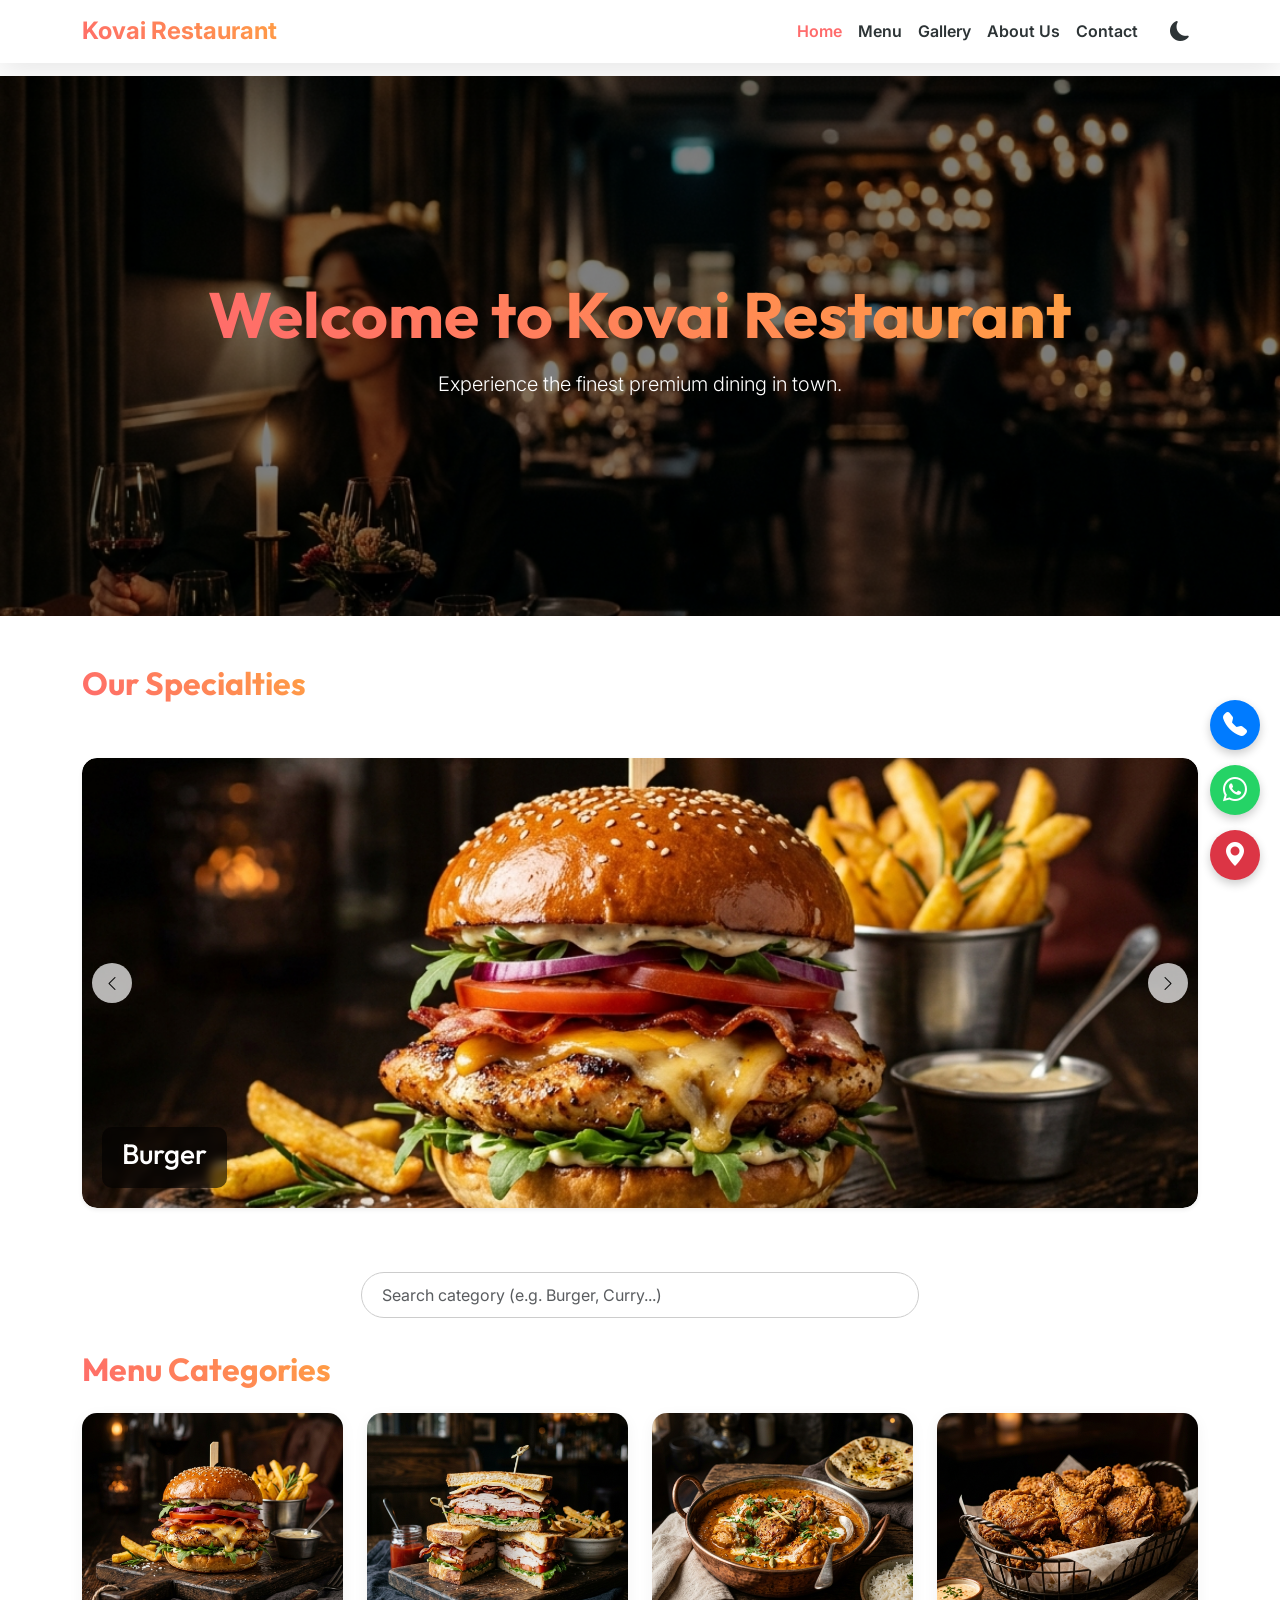
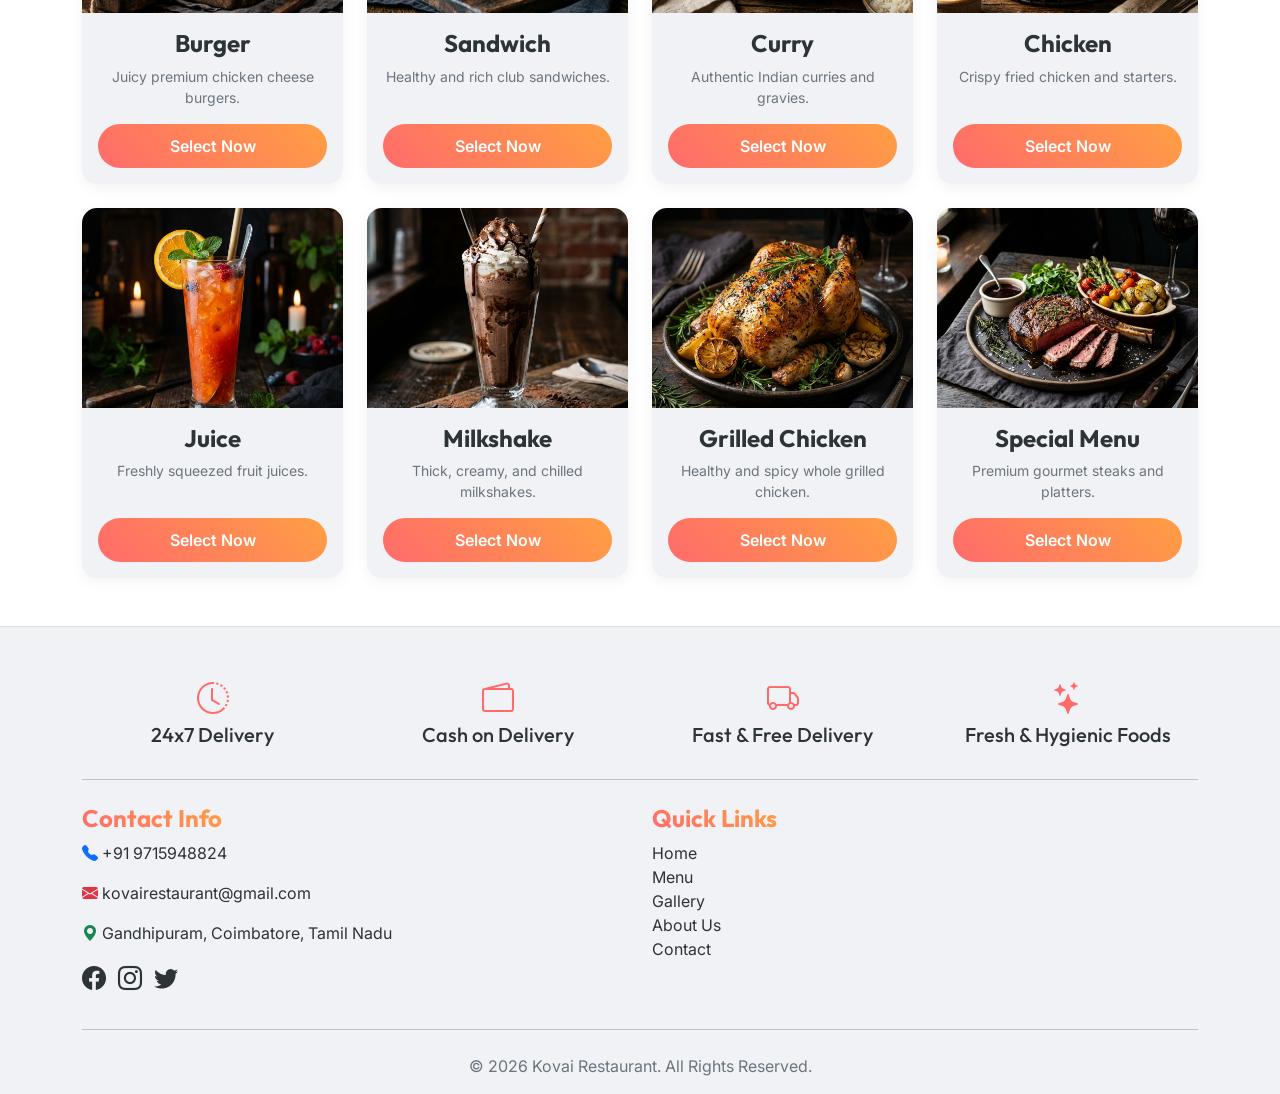
==== index.html @ ca4207f1 "First commit" ====
<!DOCTYPE html>
<html lang="en">
<head>
    <meta charset="UTF-8">
    <meta name="viewport" content="width=device-width, initial-scale=1.0">
    <title>Kovai Restaurant | Home</title>
    <!-- Bootstrap CSS -->
    <link href="https://cdn.jsdelivr.net/npm/bootstrap@5.3.0/dist/css/bootstrap.min.css" rel="stylesheet">
    <!-- Bootstrap Icons -->
    <link rel="stylesheet" href="https://cdn.jsdelivr.net/npm/bootstrap-icons@1.10.5/font/bootstrap-icons.css">
    <!-- AOS CSS -->
    <link href="https://unpkg.com/aos@2.3.1/dist/aos.css" rel="stylesheet">
    <!-- Custom CSS -->
    <link rel="stylesheet" href="css/style.css">
</head>
<body>

    <!-- Loader -->
    <div id="loader">
        <div class="spinner"></div>
    </div>

    <!-- Navbar -->
    <nav class="navbar navbar-expand-lg fixed-top">
        <div class="container">
            <a class="navbar-brand gradient-text" href="index.html">Kovai Restaurant</a>
            <button class="navbar-toggler" type="button" data-bs-toggle="collapse" data-bs-target="#navbarNav">
                <span class="navbar-toggler-icon"></span>
            </button>
            <div class="collapse navbar-collapse justify-content-end" id="navbarNav">
                <ul class="navbar-nav align-items-center">
                    <li class="nav-item"><a class="nav-link active" href="index.html">Home</a></li>
                    <li class="nav-item"><a class="nav-link" href="#menuSection">Menu</a></li>
                    <li class="nav-item"><a class="nav-link" href="#">Gallery</a></li>
                    <li class="nav-item"><a class="nav-link" href="about.html">About Us</a></li>
                    <li class="nav-item"><a class="nav-link" href="#contactSection">Contact</a></li>
                    <li class="nav-item ms-lg-3 mt-2 mt-lg-0">
                        <a class="nav-link fs-5" href="#" id="darkModeToggle" title="Toggle Dark Mode">
                            <i class="bi bi-moon-fill"></i>
                        </a>
                    </li>
                </ul>
            </div>
        </div>
    </nav>

    <!-- Hero Header -->
    <header class="hero-section">
        <div class="hero-overlay"></div>
        <div class="container hero-content" data-aos="fade-up">
            <h1 class="display-3 fw-bold gradient-text mb-3">Welcome to Kovai Restaurant</h1>
            <p class="lead fw-light">Experience the finest premium dining in town.</p>
        </div>
    </header>

    <!-- Image Slider Section -->
    <section class="container mt-5" data-aos="fade-up">
        <h2 class="text-center mb-4 gradient-text fw-bold">Our Specialties</h2>
        <div class="slider-container shadow-sm">
            <button class="slider-btn slider-prev" id="sliderPrev"><i class="bi bi-chevron-left"></i></button>
            <div class="slider-track" id="sliderTrack">
                <div class="slide">
                    <img src="images/burger_1778911920595.png" alt="Burger">
                    <div class="slide-caption"><h3>Burger</h3></div>
                </div>
                <div class="slide">
                    <img src="images/sandwich_1778911939159.png" alt="Sandwich">
                    <div class="slide-caption"><h3>Sandwich</h3></div>
                </div>
                <div class="slide">
                    <img src="images/curry_1778911959834.png" alt="Curry">
                    <div class="slide-caption"><h3>Curry</h3></div>
                </div>
                <div class="slide">
                    <img src="images/chicken_1778911981600.png" alt="Chicken">
                    <div class="slide-caption"><h3>Chicken</h3></div>
                </div>
                <div class="slide">
                    <img src="images/juice_1778912005972.png" alt="Juice">
                    <div class="slide-caption"><h3>Juice</h3></div>
                </div>
                <div class="slide">
                    <img src="images/milkshake_1778912029295.png" alt="Milkshake">
                    <div class="slide-caption"><h3>Milkshake</h3></div>
                </div>
                <div class="slide">
                    <img src="images/grilled_chicken_1778912046253.png" alt="Grilled Chicken">
                    <div class="slide-caption"><h3>Grilled Chicken</h3></div>
                </div>
                <div class="slide">
                    <img src="images/special_menu_1778912062718.png" alt="Special Menu">
                    <div class="slide-caption"><h3>Special Menu</h3></div>
                </div>
            </div>
            <button class="slider-btn slider-next" id="sliderNext"><i class="bi bi-chevron-right"></i></button>
        </div>
    </section>

    <!-- Search Section -->
    <section class="search-filter-section container" data-aos="fade-up">
        <div class="row justify-content-center">
            <div class="col-md-6 text-center">
                <input type="text" id="searchInput" class="search-box form-control" placeholder="Search category (e.g. Burger, Curry...)">
            </div>
        </div>
    </section>

    <!-- Menu Categories -->
    <section class="container mb-5" id="menuSection">
        <h2 class="text-center mb-4 gradient-text fw-bold" data-aos="fade-up">Menu Categories</h2>
        <div class="row g-4">
            <!-- Category Item -->
            <div class="col-sm-6 col-md-4 col-lg-3 category-item" data-title="Burger" data-aos="fade-up" data-aos-delay="100">
                <div class="menu-card d-flex flex-column">
                    <div class="card-img-wrapper">
                        <img src="images/burger_1778911920595.png" alt="Burger">
                    </div>
                    <div class="p-3 text-center flex-grow-1 d-flex flex-column justify-content-between">
                        <h4 class="fw-bold">Burger</h4>
                        <p class="small text-secondary mb-3">Juicy premium chicken cheese burgers.</p>
                        <a href="burger.html" class="btn-primary-custom mt-auto">Select Now</a>
                    </div>
                </div>
            </div>
            <!-- Category Item -->
            <div class="col-sm-6 col-md-4 col-lg-3 category-item" data-title="Sandwich" data-aos="fade-up" data-aos-delay="200">
                <div class="menu-card d-flex flex-column">
                    <div class="card-img-wrapper">
                        <img src="images/sandwich_1778911939159.png" alt="Sandwich">
                    </div>
                    <div class="p-3 text-center flex-grow-1 d-flex flex-column justify-content-between">
                        <h4 class="fw-bold">Sandwich</h4>
                        <p class="small text-secondary mb-3">Healthy and rich club sandwiches.</p>
                        <a href="sandwich.html" class="btn-primary-custom mt-auto">Select Now</a>
                    </div>
                </div>
            </div>
            <!-- Category Item -->
            <div class="col-sm-6 col-md-4 col-lg-3 category-item" data-title="Curry" data-aos="fade-up" data-aos-delay="300">
                <div class="menu-card d-flex flex-column">
                    <div class="card-img-wrapper">
                        <img src="images/curry_1778911959834.png" alt="Curry">
                    </div>
                    <div class="p-3 text-center flex-grow-1 d-flex flex-column justify-content-between">
                        <h4 class="fw-bold">Curry</h4>
                        <p class="small text-secondary mb-3">Authentic Indian curries and gravies.</p>
                        <a href="curry.html" class="btn-primary-custom mt-auto">Select Now</a>
                    </div>
                </div>
            </div>
            <!-- Category Item -->
            <div class="col-sm-6 col-md-4 col-lg-3 category-item" data-title="Chicken" data-aos="fade-up" data-aos-delay="400">
                <div class="menu-card d-flex flex-column">
                    <div class="card-img-wrapper">
                        <img src="images/chicken_1778911981600.png" alt="Chicken">
                    </div>
                    <div class="p-3 text-center flex-grow-1 d-flex flex-column justify-content-between">
                        <h4 class="fw-bold">Chicken</h4>
                        <p class="small text-secondary mb-3">Crispy fried chicken and starters.</p>
                        <a href="chicken.html" class="btn-primary-custom mt-auto">Select Now</a>
                    </div>
                </div>
            </div>
            <!-- Category Item -->
            <div class="col-sm-6 col-md-4 col-lg-3 category-item" data-title="Juice" data-aos="fade-up" data-aos-delay="100">
                <div class="menu-card d-flex flex-column">
                    <div class="card-img-wrapper">
                        <img src="images/juice_1778912005972.png" alt="Juice">
                    </div>
                    <div class="p-3 text-center flex-grow-1 d-flex flex-column justify-content-between">
                        <h4 class="fw-bold">Juice</h4>
                        <p class="small text-secondary mb-3">Freshly squeezed fruit juices.</p>
                        <a href="juice.html" class="btn-primary-custom mt-auto">Select Now</a>
                    </div>
                </div>
            </div>
            <!-- Category Item -->
            <div class="col-sm-6 col-md-4 col-lg-3 category-item" data-title="Milkshake" data-aos="fade-up" data-aos-delay="200">
                <div class="menu-card d-flex flex-column">
                    <div class="card-img-wrapper">
                        <img src="images/milkshake_1778912029295.png" alt="Milkshake">
                    </div>
                    <div class="p-3 text-center flex-grow-1 d-flex flex-column justify-content-between">
                        <h4 class="fw-bold">Milkshake</h4>
                        <p class="small text-secondary mb-3">Thick, creamy, and chilled milkshakes.</p>
                        <a href="milkshake.html" class="btn-primary-custom mt-auto">Select Now</a>
                    </div>
                </div>
            </div>
            <!-- Category Item -->
            <div class="col-sm-6 col-md-4 col-lg-3 category-item" data-title="Grilled Chicken" data-aos="fade-up" data-aos-delay="300">
                <div class="menu-card d-flex flex-column">
                    <div class="card-img-wrapper">
                        <img src="images/grilled_chicken_1778912046253.png" alt="Grilled Chicken">
                    </div>
                    <div class="p-3 text-center flex-grow-1 d-flex flex-column justify-content-between">
                        <h4 class="fw-bold">Grilled Chicken</h4>
                        <p class="small text-secondary mb-3">Healthy and spicy whole grilled chicken.</p>
                        <a href="grilled-chicken.html" class="btn-primary-custom mt-auto">Select Now</a>
                    </div>
                </div>
            </div>
            <!-- Category Item -->
            <div class="col-sm-6 col-md-4 col-lg-3 category-item" data-title="Special Menu" data-aos="fade-up" data-aos-delay="400">
                <div class="menu-card d-flex flex-column">
                    <div class="card-img-wrapper">
                        <img src="images/special_menu_1778912062718.png" alt="Special Menu">
                    </div>
                    <div class="p-3 text-center flex-grow-1 d-flex flex-column justify-content-between">
                        <h4 class="fw-bold">Special Menu</h4>
                        <p class="small text-secondary mb-3">Premium gourmet steaks and platters.</p>
                        <a href="special-menu.html" class="btn-primary-custom mt-auto">Select Now</a>
                    </div>
                </div>
            </div>
        </div>
    </section>

    <!-- Footer -->
    <footer class="footer text-center" id="contactSection">
        <div class="container">
            <div class="row g-4 text-start justify-content-center mb-4" data-aos="fade-up">
                <div class="col-md-3 text-center">
                    <i class="bi bi-clock-history footer-icons"></i>
                    <h5>24x7 Delivery</h5>
                </div>
                <div class="col-md-3 text-center">
                    <i class="bi bi-wallet2 footer-icons"></i>
                    <h5>Cash on Delivery</h5>
                </div>
                <div class="col-md-3 text-center">
                    <i class="bi bi-truck footer-icons"></i>
                    <h5>Fast & Free Delivery</h5>
                </div>
                <div class="col-md-3 text-center">
                    <i class="bi bi-stars footer-icons"></i>
                    <h5>Fresh & Hygienic Foods</h5>
                </div>
            </div>
            <hr>
            <div class="row text-start mt-4">
                <div class="col-md-6 mb-3">
                    <h4 class="gradient-text fw-bold">Contact Info</h4>
                    <p><i class="bi bi-telephone-fill text-primary"></i> +91 9715948824</p>
                    <p><i class="bi bi-envelope-fill text-danger"></i> kovairestaurant@gmail.com</p>
                    <p><i class="bi bi-geo-alt-fill text-success"></i> Gandhipuram, Coimbatore, Tamil Nadu</p>
                    
                    <div class="mt-3">
                        <a href="#" class="me-2 fs-4"><i class="bi bi-facebook"></i></a>
                        <a href="#" class="me-2 fs-4"><i class="bi bi-instagram"></i></a>
                        <a href="#" class="fs-4"><i class="bi bi-twitter"></i></a>
                    </div>
                </div>
                <div class="col-md-6 mb-3">
                    <h4 class="gradient-text fw-bold">Quick Links</h4>
                    <ul class="list-unstyled">
                        <li><a href="index.html">Home</a></li>
                        <li><a href="#menuSection">Menu</a></li>
                        <li><a href="#">Gallery</a></li>
                        <li><a href="about.html">About Us</a></li>
                        <li><a href="#contactSection">Contact</a></li>
                    </ul>
                </div>
            </div>
            <hr>
            <div class="mt-4 text-secondary">
                &copy; 2026 Kovai Restaurant. All Rights Reserved.
            </div>
        </div>
    </footer>

    <!-- Floating Buttons -->
    <div class="floating-btns">
        <a href="tel:+919715948824" class="float-btn btn-call" title="Call Us"><i class="bi bi-telephone-fill"></i></a>
        <a href="https://wa.me/919715948824" target="_blank" class="float-btn btn-wa" title="WhatsApp"><i class="bi bi-whatsapp"></i></a>
        <a href="https://maps.google.com/?q=Gandhipuram, Coimbatore, Tamil Nadu" target="_blank" class="float-btn btn-loc" title="Location"><i class="bi bi-geo-alt-fill"></i></a>
    </div>

    <button id="scrollTopBtn" title="Go to top"><i class="bi bi-arrow-up"></i></button>

    <!-- Bootstrap JS -->
    <script src="https://cdn.jsdelivr.net/npm/bootstrap@5.3.0/dist/js/bootstrap.bundle.min.js"></script>
    <!-- AOS JS -->
    <script src="https://unpkg.com/aos@2.3.1/dist/aos.js"></script>
    <script>
        AOS.init({
            duration: 800,
            once: true
        });
    </script>
    <!-- Custom JS -->
    <script src="js/script.js"></script>
</body>
</html>
---- css/style.css ----
/* style.css */
@import url('https://fonts.googleapis.com/css2?family=Inter:wght@300;400;600;700&family=Outfit:wght@400;700&display=swap');

:root {
  --primary-color: #ff6b6b;
  --primary-dark: #ee5253;
  --secondary-color: #ff9f43;
  --bg-color-light: #ffffff;
  --text-color-light: #2d3436;
  --card-bg-light: #f1f2f6;
  --nav-bg-light: rgba(255, 255, 255, 0.85);

  --bg-color-dark: #1e272e;
  --text-color-dark: #f5f6fa;
  --card-bg-dark: #2f3640;
  --nav-bg-dark: rgba(30, 39, 46, 0.85);
  
  --glass-border: rgba(255, 255, 255, 0.18);
  --glass-shadow: 0 8px 32px 0 rgba(0, 0, 0, 0.1);
  
  --transition: all 0.3s ease-in-out;
}

body {
  font-family: 'Inter', sans-serif;
  background-color: var(--bg-color-light);
  color: var(--text-color-light);
  transition: var(--transition);
  overflow-x: hidden;
}

body.dark-mode {
  background-color: var(--bg-color-dark);
  color: var(--text-color-dark);
}

h1, h2, h3, h4, h5, h6 {
  font-family: 'Outfit', sans-serif;
}

/* Glassmorphism Navbar */
.navbar {
  background: var(--nav-bg-light);
  backdrop-filter: blur(10px);
  -webkit-backdrop-filter: blur(10px);
  border-bottom: 1px solid var(--glass-border);
  box-shadow: var(--glass-shadow);
  transition: var(--transition);
}

body.dark-mode .navbar {
  background: var(--nav-bg-dark);
}

.navbar-brand {
  font-weight: 700;
  color: var(--primary-color) !important;
  font-size: 1.5rem;
}

.nav-link {
  color: var(--text-color-light) !important;
  font-weight: 600;
  transition: var(--transition);
}

body.dark-mode .nav-link {
  color: var(--text-color-dark) !important;
}

.nav-link:hover, .nav-link.active {
  color: var(--primary-color) !important;
}

/* Gradient Text Effect */
.gradient-text {
  background: linear-gradient(45deg, var(--primary-color), var(--secondary-color));
  -webkit-background-clip: text;
  -webkit-text-fill-color: transparent;
  display: inline-block;
}

/* Hero Section */
.hero-section {
  position: relative;
  height: 60vh;
  display: flex;
  align-items: center;
  justify-content: center;
  text-align: center;
  background: url('../images/hero_bg_1778912081218.png') no-repeat center center/cover;
  color: white;
  margin-top: 76px; /* Offset for navbar */
}
.hero-overlay {
  position: absolute;
  top:0; left:0; width:100%; height:100%;
  background: rgba(0,0,0,0.5);
}
.hero-content {
  position: relative;
  z-index: 1;
}

/* Custom Image Slider */
.slider-container {
  position: relative;
  width: 100%;
  overflow: hidden;
  margin: 2rem 0;
  border-radius: 15px;
}
.slider-track {
  display: flex;
  transition: transform 0.5s ease-in-out;
}
.slide {
  min-width: 100%;
  position: relative;
}
.slide img {
  width: 100%;
  height: 450px;
  object-fit: cover;
  border-radius: 15px;
}
.slide-caption {
  position: absolute;
  bottom: 20px;
  left: 20px;
  background: rgba(0,0,0,0.6);
  color: white;
  padding: 10px 20px;
  border-radius: 10px;
  backdrop-filter: blur(5px);
}
.slider-btn {
  position: absolute;
  top: 50%;
  transform: translateY(-50%);
  background: rgba(255,255,255,0.7);
  border: none;
  border-radius: 50%;
  width: 40px; height: 40px;
  display: flex; align-items: center; justify-content: center;
  cursor: pointer;
  z-index: 10;
  transition: var(--transition);
}
.slider-btn:hover {
  background: var(--primary-color);
  color: white;
}
.slider-prev { left: 10px; }
.slider-next { right: 10px; }

/* Search & Filter */
.search-filter-section {
  padding: 2rem 0;
}
.search-box, .filter-select {
  border-radius: 25px;
  padding: 10px 20px;
  border: 1px solid #ccc;
  width: 100%;
  transition: var(--transition);
}
body.dark-mode .search-box, body.dark-mode .filter-select {
  background: var(--card-bg-dark);
  color: white;
  border-color: #555;
}

/* Category & Product Cards */
.menu-card {
  background: var(--card-bg-light);
  border-radius: 15px;
  overflow: hidden;
  box-shadow: 0 4px 15px rgba(0,0,0,0.05);
  transition: var(--transition);
  height: 100%;
}
body.dark-mode .menu-card {
  background: var(--card-bg-dark);
}
.menu-card:hover {
  transform: translateY(-10px);
  box-shadow: 0 10px 25px rgba(0,0,0,0.15);
}
.menu-card img {
  width: 100%;
  height: 200px;
  object-fit: cover;
  transition: transform 0.5s ease;
}
.menu-card:hover img {
  transform: scale(1.1);
}
.card-img-wrapper {
  overflow: hidden;
}

/* Buttons */
.btn-primary-custom {
  background: linear-gradient(45deg, var(--primary-color), var(--secondary-color));
  color: white;
  border: none;
  border-radius: 25px;
  padding: 10px 25px;
  font-weight: 600;
  transition: var(--transition);
  text-decoration: none;
  display: inline-block;
}
.btn-primary-custom:hover {
  opacity: 0.9;
  transform: scale(1.05);
  color: white;
}

/* Floating Buttons */
.floating-btns {
  position: fixed;
  right: 20px;
  bottom: 20px;
  display: flex;
  flex-direction: column;
  gap: 15px;
  z-index: 1000;
}
.float-btn {
  width: 50px;
  height: 50px;
  border-radius: 50%;
  display: flex;
  align-items: center;
  justify-content: center;
  color: white;
  font-size: 1.5rem;
  box-shadow: 0 4px 10px rgba(0,0,0,0.2);
  transition: var(--transition);
  text-decoration: none;
}
.float-btn:hover {
  transform: scale(1.1);
  color: white;
}
.btn-call { background-color: #007bff; }
.btn-wa { background-color: #25d366; }
.btn-loc { background-color: #dc3545; }

/* Footer */
.footer {
  background: var(--card-bg-light);
  padding: 3rem 0 1rem;
  margin-top: 3rem;
  border-top: 1px solid #ddd;
}
body.dark-mode .footer {
  background: var(--card-bg-dark);
  border-color: #444;
}
.footer a {
  color: inherit;
  text-decoration: none;
  transition: var(--transition);
}
.footer a:hover {
  color: var(--primary-color);
}
.footer-icons {
  font-size: 2rem;
  color: var(--primary-color);
  margin-bottom: 15px;
}

/* Scroll to top */
#scrollTopBtn {
  display: none;
  position: fixed;
  bottom: 200px;
  right: 20px;
  z-index: 99;
  border: none;
  outline: none;
  background-color: var(--primary-color);
  color: white;
  cursor: pointer;
  width: 50px;
  height: 50px;
  border-radius: 50%;
  font-size: 18px;
  box-shadow: 0 4px 10px rgba(0,0,0,0.2);
  transition: var(--transition);
}
#scrollTopBtn:hover {
  transform: scale(1.1);
}

/* Loading animation */
#loader {
  position: fixed;
  top: 0; left: 0; width: 100%; height: 100%;
  background: var(--bg-color-light);
  z-index: 9999;
  display: flex;
  align-items: center;
  justify-content: center;
  transition: opacity 0.5s ease;
}
body.dark-mode #loader {
  background: var(--bg-color-dark);
}
.spinner {
  width: 50px; height: 50px;
  border: 5px solid rgba(255, 107, 107, 0.3);
  border-radius: 50%;
  border-top-color: var(--primary-color);
  animation: spin 1s ease-in-out infinite;
}
@keyframes spin {
  to { transform: rotate(360deg); }
}


body.dark-mode .category-item p{
  color: gray;
}


body.dark-mode .search-box::placeholder{
  color: gray;
}
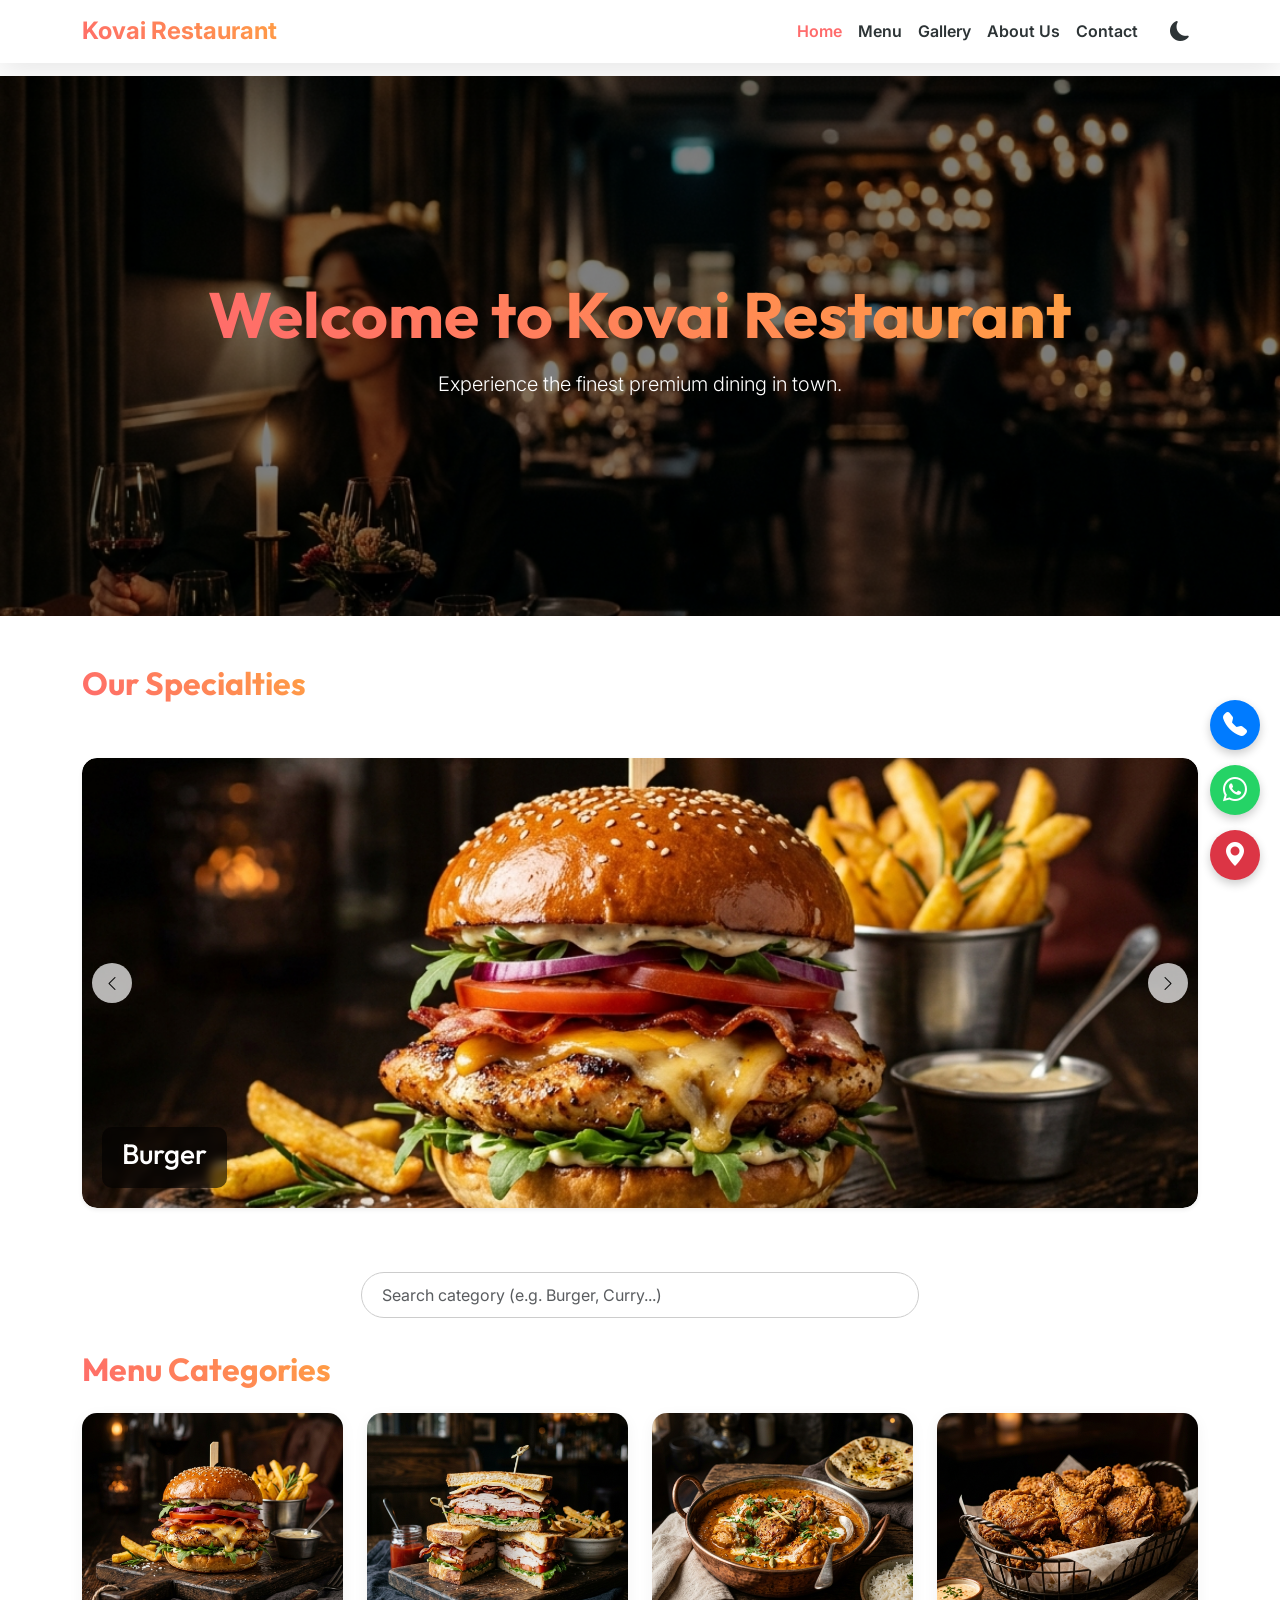
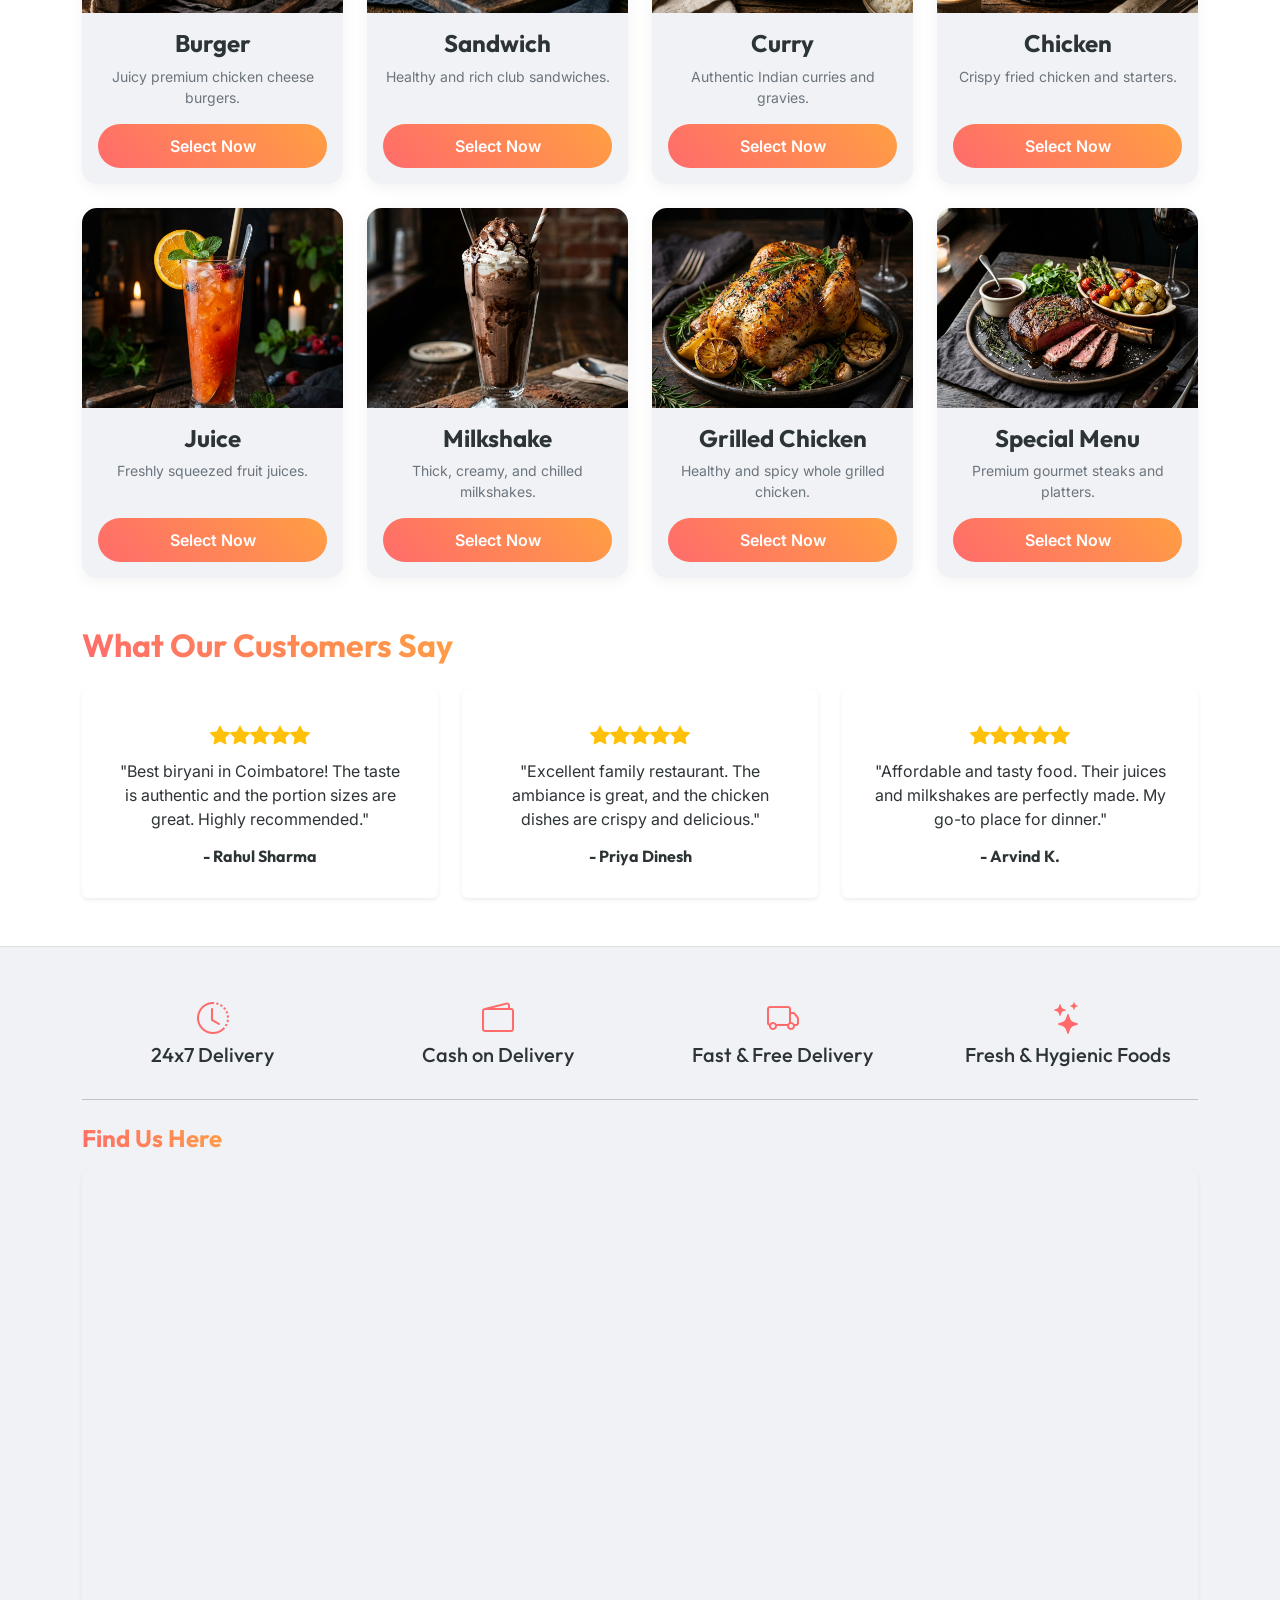
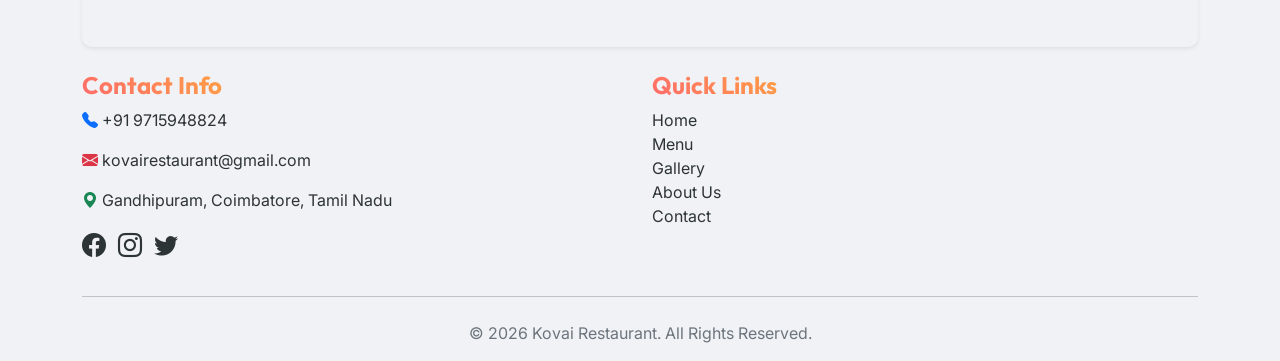
==== commit 16e7e908: "Update Changes" ====
--- a/index.html
+++ b/index.html
@@ -1,294 +1,395 @@
 <!DOCTYPE html>
+
 <html lang="en">
 <head>
-    <meta charset="UTF-8">
-    <meta name="viewport" content="width=device-width, initial-scale=1.0">
-    <title>Kovai Restaurant | Home</title>
-    <!-- Bootstrap CSS -->
-    <link href="https://cdn.jsdelivr.net/npm/bootstrap@5.3.0/dist/css/bootstrap.min.css" rel="stylesheet">
-    <!-- Bootstrap Icons -->
-    <link rel="stylesheet" href="https://cdn.jsdelivr.net/npm/bootstrap-icons@1.10.5/font/bootstrap-icons.css">
-    <!-- AOS CSS -->
-    <link href="https://unpkg.com/aos@2.3.1/dist/aos.css" rel="stylesheet">
-    <!-- Custom CSS -->
-    <link rel="stylesheet" href="css/style.css">
+<meta charset="utf-8"/>
+<meta content="width=device-width, initial-scale=1.0" name="viewport"/>
+<title>Kovai Restaurant | Best Restaurant in Coimbatore</title>
+<meta content="Experience the best Biryani and premium dining at Kovai Restaurant in Gandhipuram, Coimbatore. Family restaurant, fresh food, and 24x7 delivery." name="description"/>
+<meta content="Best Restaurant in Coimbatore, Best Biryani in Gandhipuram, Family Restaurant in Coimbatore, Food Delivery in Coimbatore, Restaurant Near Me, Kovai Restaurant, Premium Dining" name="keywords"/>
+<meta content="Kovai Restaurant" name="author"/>
+<meta content="index, follow" name="robots"/>
+<link href="https://kovairestaurant.com/index.html" rel="canonical"/>
+<!-- Open Graph Tags -->
+<meta content="Kovai Restaurant | Best Restaurant in Coimbatore" property="og:title"/>
+<meta content="Experience the best Biryani and premium dining at Kovai Restaurant in Gandhipuram, Coimbatore. Family restaurant, fresh food, and 24x7 delivery." property="og:description"/>
+<meta content="https://kovairestaurant.com/images/chicken_1778911981600.png" property="og:image"/>
+<meta content="https://kovairestaurant.com/index.html" property="og:url"/>
+<meta content="restaurant.restaurant" property="og:type"/>
+<!-- Twitter Card Tags -->
+<meta content="summary_large_image" name="twitter:card"/>
+<meta content="Kovai Restaurant | Best Restaurant in Coimbatore" name="twitter:title"/>
+<meta content="Experience the best Biryani and premium dining at Kovai Restaurant in Gandhipuram, Coimbatore. Family restaurant, fresh food, and 24x7 delivery." name="twitter:description"/>
+<meta content="https://kovairestaurant.com/images/chicken_1778911981600.png" name="twitter:image"/>
+<!-- Preconnect for Performance -->
+<link href="https://fonts.googleapis.com" rel="preconnect"/>
+<link crossorigin="" href="https://fonts.gstatic.com" rel="preconnect"/>
+<!-- Schema Markup -->
+<script type="application/ld+json">
+    {
+      "@context": "https://schema.org",
+      "@type": "Restaurant",
+      "name": "Kovai Restaurant",
+      "image": "https://kovairestaurant.com/images/chicken_1778911981600.png",
+      "@id": "https://kovairestaurant.com",
+      "url": "https://kovairestaurant.com",
+      "telephone": "+91 8754678824",
+      "address": {
+        "@type": "PostalAddress",
+        "streetAddress": "Gandhipuram",
+        "addressLocality": "Coimbatore",
+        "addressRegion": "Tamil Nadu",
+        "postalCode": "641012",
+        "addressCountry": "IN"
+      },
+      "geo": {
+        "@type": "GeoCoordinates",
+        "latitude": 11.0183,
+        "longitude": 76.9725
+      },
+      "openingHoursSpecification": {
+        "@type": "OpeningHoursSpecification",
+        "dayOfWeek": [
+          "Monday",
+          "Tuesday",
+          "Wednesday",
+          "Thursday",
+          "Friday",
+          "Saturday",
+          "Sunday"
+        ],
+        "opens": "00:00",
+        "closes": "23:59"
+      },
+      "servesCuisine": ["Indian", "Biryani", "Fast Food"],
+      "priceRange": "$$"
+    }
+    </script>
+
+
+<!-- Bootstrap CSS -->
+<link href="https://cdn.jsdelivr.net/npm/bootstrap@5.3.0/dist/css/bootstrap.min.css" rel="stylesheet"/>
+<!-- Bootstrap Icons -->
+<link href="https://cdn.jsdelivr.net/npm/bootstrap-icons@1.10.5/font/bootstrap-icons.css" rel="stylesheet"/>
+<!-- AOS CSS -->
+<link href="https://unpkg.com/aos@2.3.1/dist/aos.css" rel="stylesheet"/>
+<!-- Custom CSS -->
+<link href="css/style.css" rel="stylesheet"/>
 </head>
 <body>
-
-    <!-- Loader -->
-    <div id="loader">
-        <div class="spinner"></div>
-    </div>
-
-    <!-- Navbar -->
-    <nav class="navbar navbar-expand-lg fixed-top">
-        <div class="container">
-            <a class="navbar-brand gradient-text" href="index.html">Kovai Restaurant</a>
-            <button class="navbar-toggler" type="button" data-bs-toggle="collapse" data-bs-target="#navbarNav">
-                <span class="navbar-toggler-icon"></span>
-            </button>
-            <div class="collapse navbar-collapse justify-content-end" id="navbarNav">
-                <ul class="navbar-nav align-items-center">
-                    <li class="nav-item"><a class="nav-link active" href="index.html">Home</a></li>
-                    <li class="nav-item"><a class="nav-link" href="#menuSection">Menu</a></li>
-                    <li class="nav-item"><a class="nav-link" href="#">Gallery</a></li>
-                    <li class="nav-item"><a class="nav-link" href="about.html">About Us</a></li>
-                    <li class="nav-item"><a class="nav-link" href="#contactSection">Contact</a></li>
-                    <li class="nav-item ms-lg-3 mt-2 mt-lg-0">
-                        <a class="nav-link fs-5" href="#" id="darkModeToggle" title="Toggle Dark Mode">
-                            <i class="bi bi-moon-fill"></i>
-                        </a>
-                    </li>
-                </ul>
+<!-- Loader -->
+<div id="loader">
+<div class="spinner"></div>
+</div>
+<!-- Navbar -->
+<nav class="navbar navbar-expand-lg fixed-top">
+<div class="container">
+<a class="navbar-brand gradient-text" href="index.html">Kovai Restaurant</a>
+<button aria-label="Toggle navigation" class="navbar-toggler" data-bs-target="#navbarNav" data-bs-toggle="collapse" type="button">
+<span class="navbar-toggler-icon"></span>
+</button>
+<div class="collapse navbar-collapse justify-content-end" id="navbarNav">
+<ul class="navbar-nav align-items-center">
+<li class="nav-item"><a class="nav-link active" href="index.html">Home</a></li>
+<li class="nav-item"><a class="nav-link" href="#menuSection">Menu</a></li>
+<li class="nav-item"><a class="nav-link" href="#">Gallery</a></li>
+<li class="nav-item"><a class="nav-link" href="about.html">About Us</a></li>
+<li class="nav-item"><a class="nav-link" href="#contactSection">Contact</a></li>
+<li class="nav-item ms-lg-3 mt-2 mt-lg-0">
+<a aria-label="Toggle Dark Mode" class="nav-link fs-5" href="#" id="darkModeToggle" title="Toggle Dark Mode">
+<i class="bi bi-moon-fill"></i>
+</a>
+</li>
+</ul>
+</div>
+</div>
+</nav>
+<!-- Hero Header -->
+<header class="hero-section">
+<div class="hero-overlay"></div>
+<div class="container hero-content" data-aos="fade-up">
+<h1 class="display-3 fw-bold gradient-text mb-3">Welcome to Kovai Restaurant</h1>
+<p class="lead fw-light">Experience the finest premium dining in town.</p>
+</div>
+</header>
+<!-- Image Slider Section -->
+<section class="container mt-5" data-aos="fade-up">
+<h2 class="text-center mb-4 gradient-text fw-bold">Our Specialties</h2>
+<div class="slider-container shadow-sm">
+<button aria-label="Previous slide" class="slider-btn slider-prev" id="sliderPrev"><i class="bi bi-chevron-left"></i></button>
+<div class="slider-track" id="sliderTrack">
+<div class="slide">
+<img alt="Burger at Kovai Restaurant Coimbatore" decoding="async" loading="lazy" src="images/burger_1778911920595.png"/>
+<div class="slide-caption"><h3>Burger</h3></div>
+</div>
+<div class="slide">
+<img alt="Sandwich at Kovai Restaurant Coimbatore" decoding="async" loading="lazy" src="images/sandwich_1778911939159.png"/>
+<div class="slide-caption"><h3>Sandwich</h3></div>
+</div>
+<div class="slide">
+<img alt="Curry at Kovai Restaurant Coimbatore" decoding="async" loading="lazy" src="images/curry_1778911959834.png"/>
+<div class="slide-caption"><h3>Curry</h3></div>
+</div>
+<div class="slide">
+<img alt="Chicken at Kovai Restaurant Coimbatore" decoding="async" loading="lazy" src="images/chicken_1778911981600.png"/>
+<div class="slide-caption"><h3>Chicken</h3></div>
+</div>
+<div class="slide">
+<img alt="Juice at Kovai Restaurant Coimbatore" decoding="async" loading="lazy" src="images/juice_1778912005972.png"/>
+<div class="slide-caption"><h3>Juice</h3></div>
+</div>
+<div class="slide">
+<img alt="Milkshake at Kovai Restaurant Coimbatore" decoding="async" loading="lazy" src="images/milkshake_1778912029295.png"/>
+<div class="slide-caption"><h3>Milkshake</h3></div>
+</div>
+<div class="slide">
+<img alt="Grilled Chicken at Kovai Restaurant Coimbatore" decoding="async" loading="lazy" src="images/grilled_chicken_1778912046253.png"/>
+<div class="slide-caption"><h3>Grilled Chicken</h3></div>
+</div>
+<div class="slide">
+<img alt="Special Menu at Kovai Restaurant Coimbatore" decoding="async" loading="lazy" src="images/special_menu_1778912062718.png"/>
+<div class="slide-caption"><h3>Special Menu</h3></div>
+</div>
+</div>
+<button aria-label="Next slide" class="slider-btn slider-next" id="sliderNext"><i class="bi bi-chevron-right"></i></button>
+</div>
+</section>
+<!-- Search Section -->
+<section class="search-filter-section container" data-aos="fade-up">
+<div class="row justify-content-center">
+<div class="col-md-6 text-center">
+<input class="search-box form-control" id="searchInput" placeholder="Search category (e.g. Burger, Curry...)" type="text"/>
+</div>
+</div>
+</section>
+<!-- Menu Categories -->
+<section class="container mb-5" id="menuSection">
+<h2 class="text-center mb-4 gradient-text fw-bold" data-aos="fade-up">Menu Categories</h2>
+<div class="row g-4">
+<!-- Category Item -->
+<div class="col-sm-6 col-md-4 col-lg-3 category-item" data-aos="fade-up" data-aos-delay="100" data-title="Burger">
+<div class="menu-card d-flex flex-column">
+<div class="card-img-wrapper">
+<img alt="Burger at Kovai Restaurant Coimbatore" decoding="async" loading="lazy" src="images/burger_1778911920595.png"/>
+</div>
+<div class="p-3 text-center flex-grow-1 d-flex flex-column justify-content-between">
+<h4 class="fw-bold">Burger</h4>
+<p class="small text-secondary mb-3">Juicy premium chicken cheese burgers.</p>
+<a class="btn-primary-custom mt-auto" href="burger.html">Select Now</a>
+</div>
+</div>
+</div>
+<!-- Category Item -->
+<div class="col-sm-6 col-md-4 col-lg-3 category-item" data-aos="fade-up" data-aos-delay="200" data-title="Sandwich">
+<div class="menu-card d-flex flex-column">
+<div class="card-img-wrapper">
+<img alt="Sandwich at Kovai Restaurant Coimbatore" decoding="async" loading="lazy" src="images/sandwich_1778911939159.png"/>
+</div>
+<div class="p-3 text-center flex-grow-1 d-flex flex-column justify-content-between">
+<h4 class="fw-bold">Sandwich</h4>
+<p class="small text-secondary mb-3">Healthy and rich club sandwiches.</p>
+<a class="btn-primary-custom mt-auto" href="sandwich.html">Select Now</a>
+</div>
+</div>
+</div>
+<!-- Category Item -->
+<div class="col-sm-6 col-md-4 col-lg-3 category-item" data-aos="fade-up" data-aos-delay="300" data-title="Curry">
+<div class="menu-card d-flex flex-column">
+<div class="card-img-wrapper">
+<img alt="Curry at Kovai Restaurant Coimbatore" decoding="async" loading="lazy" src="images/curry_1778911959834.png"/>
+</div>
+<div class="p-3 text-center flex-grow-1 d-flex flex-column justify-content-between">
+<h4 class="fw-bold">Curry</h4>
+<p class="small text-secondary mb-3">Authentic Indian curries and gravies.</p>
+<a class="btn-primary-custom mt-auto" href="curry.html">Select Now</a>
+</div>
+</div>
+</div>
+<!-- Category Item -->
+<div class="col-sm-6 col-md-4 col-lg-3 category-item" data-aos="fade-up" data-aos-delay="400" data-title="Chicken">
+<div class="menu-card d-flex flex-column">
+<div class="card-img-wrapper">
+<img alt="Chicken at Kovai Restaurant Coimbatore" decoding="async" loading="lazy" src="images/chicken_1778911981600.png"/>
+</div>
+<div class="p-3 text-center flex-grow-1 d-flex flex-column justify-content-between">
+<h4 class="fw-bold">Chicken</h4>
+<p class="small text-secondary mb-3">Crispy fried chicken and starters.</p>
+<a class="btn-primary-custom mt-auto" href="chicken.html">Select Now</a>
+</div>
+</div>
+</div>
+<!-- Category Item -->
+<div class="col-sm-6 col-md-4 col-lg-3 category-item" data-aos="fade-up" data-aos-delay="100" data-title="Juice">
+<div class="menu-card d-flex flex-column">
+<div class="card-img-wrapper">
+<img alt="Juice at Kovai Restaurant Coimbatore" decoding="async" loading="lazy" src="images/juice_1778912005972.png"/>
+</div>
+<div class="p-3 text-center flex-grow-1 d-flex flex-column justify-content-between">
+<h4 class="fw-bold">Juice</h4>
+<p class="small text-secondary mb-3">Freshly squeezed fruit juices.</p>
+<a class="btn-primary-custom mt-auto" href="juice.html">Select Now</a>
+</div>
+</div>
+</div>
+<!-- Category Item -->
+<div class="col-sm-6 col-md-4 col-lg-3 category-item" data-aos="fade-up" data-aos-delay="200" data-title="Milkshake">
+<div class="menu-card d-flex flex-column">
+<div class="card-img-wrapper">
+<img alt="Milkshake at Kovai Restaurant Coimbatore" decoding="async" loading="lazy" src="images/milkshake_1778912029295.png"/>
+</div>
+<div class="p-3 text-center flex-grow-1 d-flex flex-column justify-content-between">
+<h4 class="fw-bold">Milkshake</h4>
+<p class="small text-secondary mb-3">Thick, creamy, and chilled milkshakes.</p>
+<a class="btn-primary-custom mt-auto" href="milkshake.html">Select Now</a>
+</div>
+</div>
+</div>
+<!-- Category Item -->
+<div class="col-sm-6 col-md-4 col-lg-3 category-item" data-aos="fade-up" data-aos-delay="300" data-title="Grilled Chicken">
+<div class="menu-card d-flex flex-column">
+<div class="card-img-wrapper">
+<img alt="Grilled Chicken at Kovai Restaurant Coimbatore" decoding="async" loading="lazy" src="images/grilled_chicken_1778912046253.png"/>
+</div>
+<div class="p-3 text-center flex-grow-1 d-flex flex-column justify-content-between">
+<h4 class="fw-bold">Grilled Chicken</h4>
+<p class="small text-secondary mb-3">Healthy and spicy whole grilled chicken.</p>
+<a class="btn-primary-custom mt-auto" href="grilled-chicken.html">Select Now</a>
+</div>
+</div>
+</div>
+<!-- Category Item -->
+<div class="col-sm-6 col-md-4 col-lg-3 category-item" data-aos="fade-up" data-aos-delay="400" data-title="Special Menu">
+<div class="menu-card d-flex flex-column">
+<div class="card-img-wrapper">
+<img alt="Special Menu at Kovai Restaurant Coimbatore" decoding="async" loading="lazy" src="images/special_menu_1778912062718.png"/>
+</div>
+<div class="p-3 text-center flex-grow-1 d-flex flex-column justify-content-between">
+<h4 class="fw-bold">Special Menu</h4>
+<p class="small text-secondary mb-3">Premium gourmet steaks and platters.</p>
+<a class="btn-primary-custom mt-auto" href="special-menu.html">Select Now</a>
+</div>
+</div>
+</div>
+</div>
+</section>
+<!-- Footer -->
+
+<!-- Customer Reviews Section -->
+<section class="container mb-5" data-aos="fade-up" id="reviewsSection">
+<h2 class="text-center mb-4 gradient-text fw-bold">What Our Customers Say</h2>
+<div class="row g-4">
+<div class="col-md-4">
+<div class="card h-100 shadow-sm border-0 p-3" style="background: var(--bg-card); color: var(--text-color);">
+<div class="card-body text-center">
+<div class="text-warning mb-2 fs-5">
+<i class="bi bi-star-fill"></i><i class="bi bi-star-fill"></i><i class="bi bi-star-fill"></i><i class="bi bi-star-fill"></i><i class="bi bi-star-fill"></i>
+</div>
+<p class="card-text">"Best biryani in Coimbatore! The taste is authentic and the portion sizes are great. Highly recommended."</p>
+<h6 class="fw-bold mt-3 mb-0">- Rahul Sharma</h6>
+</div>
+</div>
+</div>
+<div class="col-md-4">
+<div class="card h-100 shadow-sm border-0 p-3" style="background: var(--bg-card); color: var(--text-color);">
+<div class="card-body text-center">
+<div class="text-warning mb-2 fs-5">
+<i class="bi bi-star-fill"></i><i class="bi bi-star-fill"></i><i class="bi bi-star-fill"></i><i class="bi bi-star-fill"></i><i class="bi bi-star-fill"></i>
+</div>
+<p class="card-text">"Excellent family restaurant. The ambiance is great, and the chicken dishes are crispy and delicious."</p>
+<h6 class="fw-bold mt-3 mb-0">- Priya Dinesh</h6>
+</div>
+</div>
+</div>
+<div class="col-md-4">
+<div class="card h-100 shadow-sm border-0 p-3" style="background: var(--bg-card); color: var(--text-color);">
+<div class="card-body text-center">
+<div class="text-warning mb-2 fs-5">
+<i class="bi bi-star-fill"></i><i class="bi bi-star-fill"></i><i class="bi bi-star-fill"></i><i class="bi bi-star-fill"></i><i class="bi bi-star-fill"></i>
+</div>
+<p class="card-text">"Affordable and tasty food. Their juices and milkshakes are perfectly made. My go-to place for dinner."</p>
+<h6 class="fw-bold mt-3 mb-0">- Arvind K.</h6>
+</div>
+</div>
+</div>
+</div>
+</section>
+<footer class="footer text-center" id="contactSection">
+<div class="container">
+<div class="row g-4 text-start justify-content-center mb-4" data-aos="fade-up">
+<div class="col-md-3 text-center">
+<i class="bi bi-clock-history footer-icons"></i>
+<h5>24x7 Delivery</h5>
+</div>
+<div class="col-md-3 text-center">
+<i class="bi bi-wallet2 footer-icons"></i>
+<h5>Cash on Delivery</h5>
+</div>
+<div class="col-md-3 text-center">
+<i class="bi bi-truck footer-icons"></i>
+<h5>Fast &amp; Free Delivery</h5>
+</div>
+<div class="col-md-3 text-center">
+<i class="bi bi-stars footer-icons"></i>
+<h5>Fresh &amp; Hygienic Foods</h5>
+</div>
+</div>
+<hr/>
+<div class="row text-start mt-4 mb-4" data-aos="fade-up">
+<div class="col-12">
+<h4 class="gradient-text fw-bold mb-3">Find Us Here</h4>
+<div class="ratio ratio-21x9 shadow-sm" style="border-radius: 10px; overflow: hidden;">
+<iframe allowfullscreen="" height="300" loading="lazy" referrerpolicy="no-referrer-when-downgrade" src="https://www.google.com/maps/embed?pb=!1m18!1m12!1m3!1d3916.3268800936353!2d76.96349787480854!3d11.014073389149028!2m3!1f0!2f0!3f0!3m2!1i1024!2i768!4f13.1!3m3!1m2!1s0x3ba8585483984bb3%3A0x6b772596be7f6789!2sGandhipuram%2C%20Coimbatore%2C%20Tamil%20Nadu!5e0!3m2!1sen!2sin!4v1700000000000!5m2!1sen!2sin" style="border:0;" width="100%"></iframe>
+</div>
+</div>
+</div>
+
+<div class="row text-start mt-4">
+<div class="col-md-6 mb-3">
+<h4 class="gradient-text fw-bold">Contact Info</h4>
+<p><i class="bi bi-telephone-fill text-primary"></i> +91 9715948824</p>
+<p><i class="bi bi-envelope-fill text-danger"></i> kovairestaurant@gmail.com</p>
+<p><i class="bi bi-geo-alt-fill text-success"></i> Gandhipuram, Coimbatore, Tamil Nadu</p>
+<div class="mt-3">
+<a class="me-2 fs-4" href="#"><i class="bi bi-facebook"></i></a>
+<a class="me-2 fs-4" href="#"><i class="bi bi-instagram"></i></a>
+<a class="fs-4" href="#"><i class="bi bi-twitter"></i></a>
+</div>
+</div>
+<div class="col-md-6 mb-3">
+<h4 class="gradient-text fw-bold">Quick Links</h4>
+<ul class="list-unstyled">
+<li><a href="index.html">Home</a></li>
+<li><a href="#menuSection">Menu</a></li>
+<li><a href="#">Gallery</a></li>
+<li><a href="about.html">About Us</a></li>
+<li><a href="#contactSection">Contact</a></li>
+</ul>
+</div>
+</div>
+<hr/>
+<div class="mt-4 text-secondary">
+                © 2026 Kovai Restaurant. All Rights Reserved.
             </div>
-        </div>
-    </nav>
-
-    <!-- Hero Header -->
-    <header class="hero-section">
-        <div class="hero-overlay"></div>
-        <div class="container hero-content" data-aos="fade-up">
-            <h1 class="display-3 fw-bold gradient-text mb-3">Welcome to Kovai Restaurant</h1>
-            <p class="lead fw-light">Experience the finest premium dining in town.</p>
-        </div>
-    </header>
-
-    <!-- Image Slider Section -->
-    <section class="container mt-5" data-aos="fade-up">
-        <h2 class="text-center mb-4 gradient-text fw-bold">Our Specialties</h2>
-        <div class="slider-container shadow-sm">
-            <button class="slider-btn slider-prev" id="sliderPrev"><i class="bi bi-chevron-left"></i></button>
-            <div class="slider-track" id="sliderTrack">
-                <div class="slide">
-                    <img src="images/burger_1778911920595.png" alt="Burger">
-                    <div class="slide-caption"><h3>Burger</h3></div>
-                </div>
-                <div class="slide">
-                    <img src="images/sandwich_1778911939159.png" alt="Sandwich">
-                    <div class="slide-caption"><h3>Sandwich</h3></div>
-                </div>
-                <div class="slide">
-                    <img src="images/curry_1778911959834.png" alt="Curry">
-                    <div class="slide-caption"><h3>Curry</h3></div>
-                </div>
-                <div class="slide">
-                    <img src="images/chicken_1778911981600.png" alt="Chicken">
-                    <div class="slide-caption"><h3>Chicken</h3></div>
-                </div>
-                <div class="slide">
-                    <img src="images/juice_1778912005972.png" alt="Juice">
-                    <div class="slide-caption"><h3>Juice</h3></div>
-                </div>
-                <div class="slide">
-                    <img src="images/milkshake_1778912029295.png" alt="Milkshake">
-                    <div class="slide-caption"><h3>Milkshake</h3></div>
-                </div>
-                <div class="slide">
-                    <img src="images/grilled_chicken_1778912046253.png" alt="Grilled Chicken">
-                    <div class="slide-caption"><h3>Grilled Chicken</h3></div>
-                </div>
-                <div class="slide">
-                    <img src="images/special_menu_1778912062718.png" alt="Special Menu">
-                    <div class="slide-caption"><h3>Special Menu</h3></div>
-                </div>
-            </div>
-            <button class="slider-btn slider-next" id="sliderNext"><i class="bi bi-chevron-right"></i></button>
-        </div>
-    </section>
-
-    <!-- Search Section -->
-    <section class="search-filter-section container" data-aos="fade-up">
-        <div class="row justify-content-center">
-            <div class="col-md-6 text-center">
-                <input type="text" id="searchInput" class="search-box form-control" placeholder="Search category (e.g. Burger, Curry...)">
-            </div>
-        </div>
-    </section>
-
-    <!-- Menu Categories -->
-    <section class="container mb-5" id="menuSection">
-        <h2 class="text-center mb-4 gradient-text fw-bold" data-aos="fade-up">Menu Categories</h2>
-        <div class="row g-4">
-            <!-- Category Item -->
-            <div class="col-sm-6 col-md-4 col-lg-3 category-item" data-title="Burger" data-aos="fade-up" data-aos-delay="100">
-                <div class="menu-card d-flex flex-column">
-                    <div class="card-img-wrapper">
-                        <img src="images/burger_1778911920595.png" alt="Burger">
-                    </div>
-                    <div class="p-3 text-center flex-grow-1 d-flex flex-column justify-content-between">
-                        <h4 class="fw-bold">Burger</h4>
-                        <p class="small text-secondary mb-3">Juicy premium chicken cheese burgers.</p>
-                        <a href="burger.html" class="btn-primary-custom mt-auto">Select Now</a>
-                    </div>
-                </div>
-            </div>
-            <!-- Category Item -->
-            <div class="col-sm-6 col-md-4 col-lg-3 category-item" data-title="Sandwich" data-aos="fade-up" data-aos-delay="200">
-                <div class="menu-card d-flex flex-column">
-                    <div class="card-img-wrapper">
-                        <img src="images/sandwich_1778911939159.png" alt="Sandwich">
-                    </div>
-                    <div class="p-3 text-center flex-grow-1 d-flex flex-column justify-content-between">
-                        <h4 class="fw-bold">Sandwich</h4>
-                        <p class="small text-secondary mb-3">Healthy and rich club sandwiches.</p>
-                        <a href="sandwich.html" class="btn-primary-custom mt-auto">Select Now</a>
-                    </div>
-                </div>
-            </div>
-            <!-- Category Item -->
-            <div class="col-sm-6 col-md-4 col-lg-3 category-item" data-title="Curry" data-aos="fade-up" data-aos-delay="300">
-                <div class="menu-card d-flex flex-column">
-                    <div class="card-img-wrapper">
-                        <img src="images/curry_1778911959834.png" alt="Curry">
-                    </div>
-                    <div class="p-3 text-center flex-grow-1 d-flex flex-column justify-content-between">
-                        <h4 class="fw-bold">Curry</h4>
-                        <p class="small text-secondary mb-3">Authentic Indian curries and gravies.</p>
-                        <a href="curry.html" class="btn-primary-custom mt-auto">Select Now</a>
-                    </div>
-                </div>
-            </div>
-            <!-- Category Item -->
-            <div class="col-sm-6 col-md-4 col-lg-3 category-item" data-title="Chicken" data-aos="fade-up" data-aos-delay="400">
-                <div class="menu-card d-flex flex-column">
-                    <div class="card-img-wrapper">
-                        <img src="images/chicken_1778911981600.png" alt="Chicken">
-                    </div>
-                    <div class="p-3 text-center flex-grow-1 d-flex flex-column justify-content-between">
-                        <h4 class="fw-bold">Chicken</h4>
-                        <p class="small text-secondary mb-3">Crispy fried chicken and starters.</p>
-                        <a href="chicken.html" class="btn-primary-custom mt-auto">Select Now</a>
-                    </div>
-                </div>
-            </div>
-            <!-- Category Item -->
-            <div class="col-sm-6 col-md-4 col-lg-3 category-item" data-title="Juice" data-aos="fade-up" data-aos-delay="100">
-                <div class="menu-card d-flex flex-column">
-                    <div class="card-img-wrapper">
-                        <img src="images/juice_1778912005972.png" alt="Juice">
-                    </div>
-                    <div class="p-3 text-center flex-grow-1 d-flex flex-column justify-content-between">
-                        <h4 class="fw-bold">Juice</h4>
-                        <p class="small text-secondary mb-3">Freshly squeezed fruit juices.</p>
-                        <a href="juice.html" class="btn-primary-custom mt-auto">Select Now</a>
-                    </div>
-                </div>
-            </div>
-            <!-- Category Item -->
-            <div class="col-sm-6 col-md-4 col-lg-3 category-item" data-title="Milkshake" data-aos="fade-up" data-aos-delay="200">
-                <div class="menu-card d-flex flex-column">
-                    <div class="card-img-wrapper">
-                        <img src="images/milkshake_1778912029295.png" alt="Milkshake">
-                    </div>
-                    <div class="p-3 text-center flex-grow-1 d-flex flex-column justify-content-between">
-                        <h4 class="fw-bold">Milkshake</h4>
-                        <p class="small text-secondary mb-3">Thick, creamy, and chilled milkshakes.</p>
-                        <a href="milkshake.html" class="btn-primary-custom mt-auto">Select Now</a>
-                    </div>
-                </div>
-            </div>
-            <!-- Category Item -->
-            <div class="col-sm-6 col-md-4 col-lg-3 category-item" data-title="Grilled Chicken" data-aos="fade-up" data-aos-delay="300">
-                <div class="menu-card d-flex flex-column">
-                    <div class="card-img-wrapper">
-                        <img src="images/grilled_chicken_1778912046253.png" alt="Grilled Chicken">
-                    </div>
-                    <div class="p-3 text-center flex-grow-1 d-flex flex-column justify-content-between">
-                        <h4 class="fw-bold">Grilled Chicken</h4>
-                        <p class="small text-secondary mb-3">Healthy and spicy whole grilled chicken.</p>
-                        <a href="grilled-chicken.html" class="btn-primary-custom mt-auto">Select Now</a>
-                    </div>
-                </div>
-            </div>
-            <!-- Category Item -->
-            <div class="col-sm-6 col-md-4 col-lg-3 category-item" data-title="Special Menu" data-aos="fade-up" data-aos-delay="400">
-                <div class="menu-card d-flex flex-column">
-                    <div class="card-img-wrapper">
-                        <img src="images/special_menu_1778912062718.png" alt="Special Menu">
-                    </div>
-                    <div class="p-3 text-center flex-grow-1 d-flex flex-column justify-content-between">
-                        <h4 class="fw-bold">Special Menu</h4>
-                        <p class="small text-secondary mb-3">Premium gourmet steaks and platters.</p>
-                        <a href="special-menu.html" class="btn-primary-custom mt-auto">Select Now</a>
-                    </div>
-                </div>
-            </div>
-        </div>
-    </section>
-
-    <!-- Footer -->
-    <footer class="footer text-center" id="contactSection">
-        <div class="container">
-            <div class="row g-4 text-start justify-content-center mb-4" data-aos="fade-up">
-                <div class="col-md-3 text-center">
-                    <i class="bi bi-clock-history footer-icons"></i>
-                    <h5>24x7 Delivery</h5>
-                </div>
-                <div class="col-md-3 text-center">
-                    <i class="bi bi-wallet2 footer-icons"></i>
-                    <h5>Cash on Delivery</h5>
-                </div>
-                <div class="col-md-3 text-center">
-                    <i class="bi bi-truck footer-icons"></i>
-                    <h5>Fast & Free Delivery</h5>
-                </div>
-                <div class="col-md-3 text-center">
-                    <i class="bi bi-stars footer-icons"></i>
-                    <h5>Fresh & Hygienic Foods</h5>
-                </div>
-            </div>
-            <hr>
-            <div class="row text-start mt-4">
-                <div class="col-md-6 mb-3">
-                    <h4 class="gradient-text fw-bold">Contact Info</h4>
-                    <p><i class="bi bi-telephone-fill text-primary"></i> +91 9715948824</p>
-                    <p><i class="bi bi-envelope-fill text-danger"></i> kovairestaurant@gmail.com</p>
-                    <p><i class="bi bi-geo-alt-fill text-success"></i> Gandhipuram, Coimbatore, Tamil Nadu</p>
-                    
-                    <div class="mt-3">
-                        <a href="#" class="me-2 fs-4"><i class="bi bi-facebook"></i></a>
-                        <a href="#" class="me-2 fs-4"><i class="bi bi-instagram"></i></a>
-                        <a href="#" class="fs-4"><i class="bi bi-twitter"></i></a>
-                    </div>
-                </div>
-                <div class="col-md-6 mb-3">
-                    <h4 class="gradient-text fw-bold">Quick Links</h4>
-                    <ul class="list-unstyled">
-                        <li><a href="index.html">Home</a></li>
-                        <li><a href="#menuSection">Menu</a></li>
-                        <li><a href="#">Gallery</a></li>
-                        <li><a href="about.html">About Us</a></li>
-                        <li><a href="#contactSection">Contact</a></li>
-                    </ul>
-                </div>
-            </div>
-            <hr>
-            <div class="mt-4 text-secondary">
-                &copy; 2026 Kovai Restaurant. All Rights Reserved.
-            </div>
-        </div>
-    </footer>
-
-    <!-- Floating Buttons -->
-    <div class="floating-btns">
-        <a href="tel:+919715948824" class="float-btn btn-call" title="Call Us"><i class="bi bi-telephone-fill"></i></a>
-        <a href="https://wa.me/919715948824" target="_blank" class="float-btn btn-wa" title="WhatsApp"><i class="bi bi-whatsapp"></i></a>
-        <a href="https://maps.google.com/?q=Gandhipuram, Coimbatore, Tamil Nadu" target="_blank" class="float-btn btn-loc" title="Location"><i class="bi bi-geo-alt-fill"></i></a>
-    </div>
-
-    <button id="scrollTopBtn" title="Go to top"><i class="bi bi-arrow-up"></i></button>
-
-    <!-- Bootstrap JS -->
-    <script src="https://cdn.jsdelivr.net/npm/bootstrap@5.3.0/dist/js/bootstrap.bundle.min.js"></script>
-    <!-- AOS JS -->
-    <script src="https://unpkg.com/aos@2.3.1/dist/aos.js"></script>
-    <script>
+</div>
+</footer>
+<!-- Floating Buttons -->
+<div class="floating-btns">
+<a aria-label="Call Us" class="float-btn btn-call" href="tel:+919715948824" title="Call Us"><i class="bi bi-telephone-fill"></i></a>
+<a aria-label="WhatsApp" class="float-btn btn-wa" href="https://wa.me/919715948824" target="_blank" title="WhatsApp"><i class="bi bi-whatsapp"></i></a>
+<a aria-label="Location" class="float-btn btn-loc" href="https://maps.google.com/?q=Gandhipuram, Coimbatore, Tamil Nadu" target="_blank" title="Location"><i class="bi bi-geo-alt-fill"></i></a>
+</div>
+<button aria-label="Scroll to top" id="scrollTopBtn" title="Go to top"><i class="bi bi-arrow-up"></i></button>
+<!-- Bootstrap JS -->
+<script src="https://cdn.jsdelivr.net/npm/bootstrap@5.3.0/dist/js/bootstrap.bundle.min.js"></script>
+<!-- AOS JS -->
+<script src="https://unpkg.com/aos@2.3.1/dist/aos.js"></script>
+<script>
         AOS.init({
             duration: 800,
             once: true
         });
     </script>
-    <!-- Custom JS -->
-    <script src="js/script.js"></script>
+<!-- Custom JS -->
+<script src="js/script.js"></script>
 </body>
 </html>
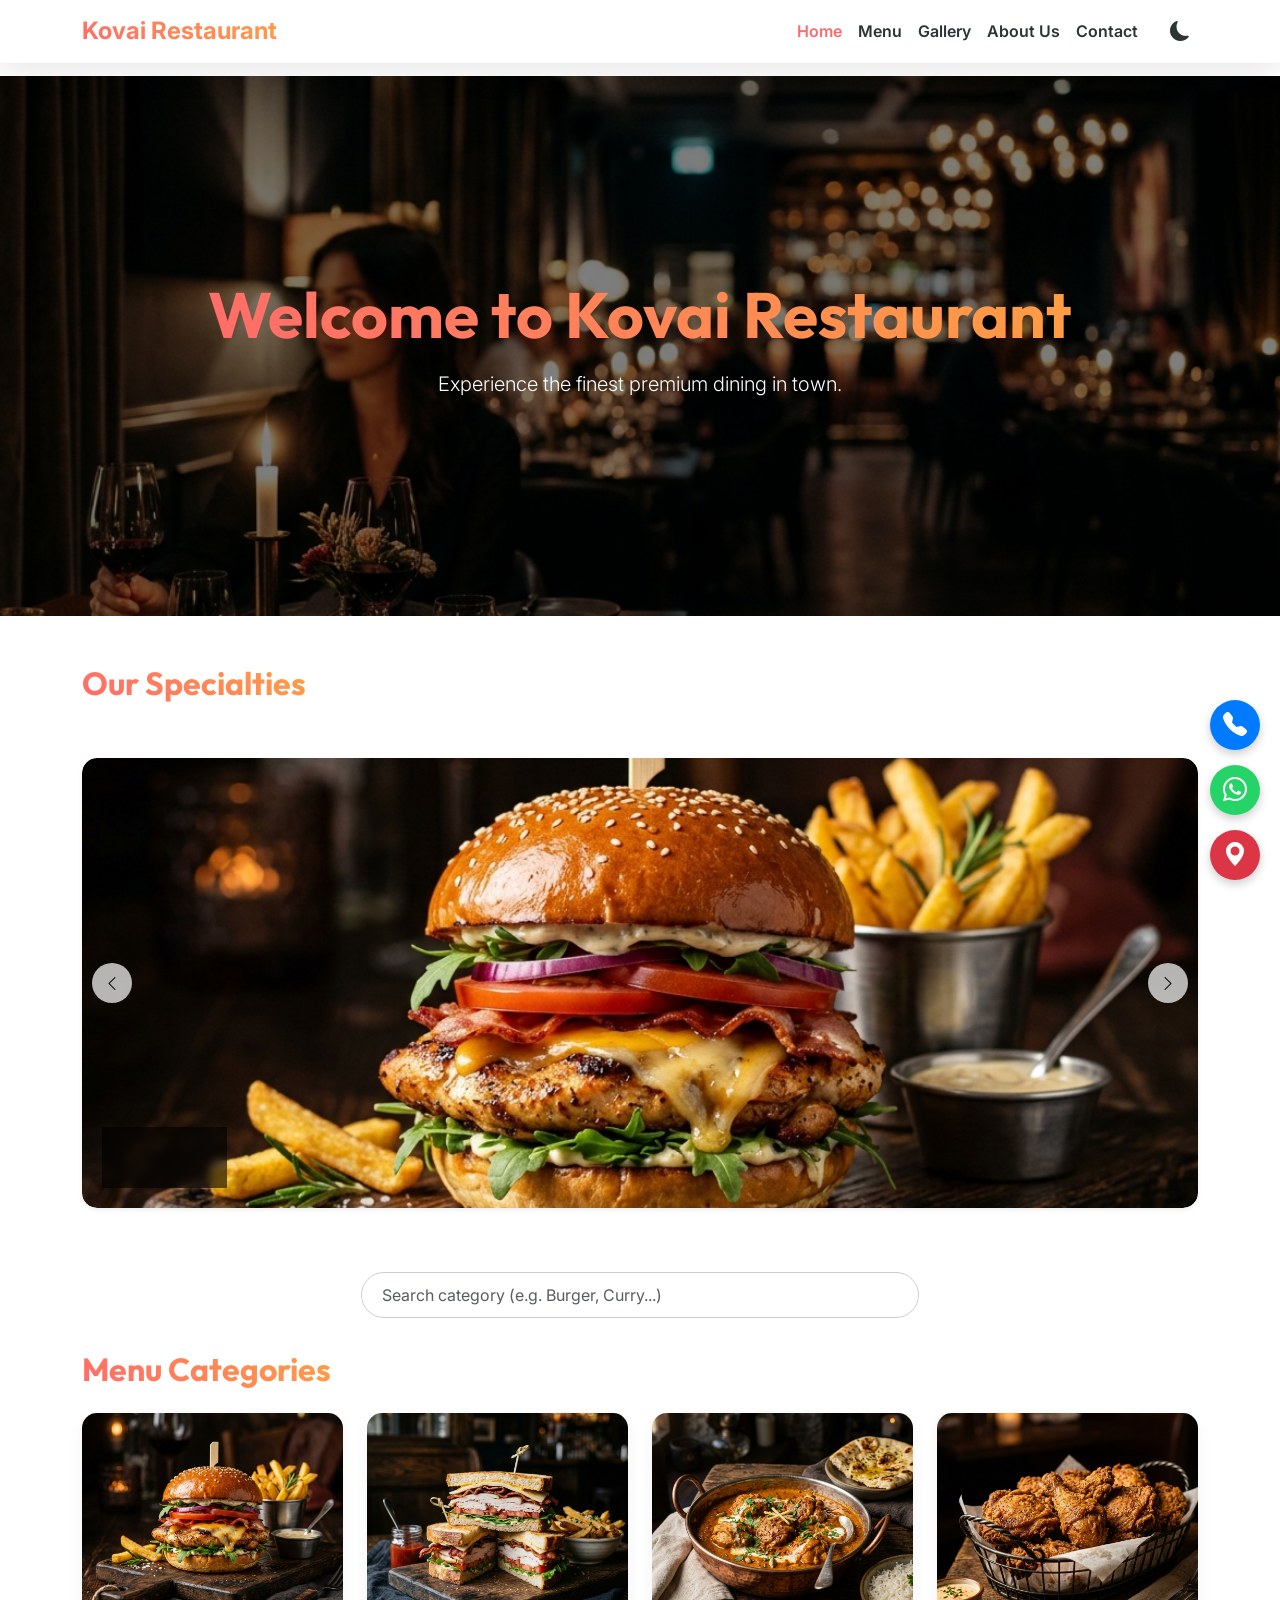
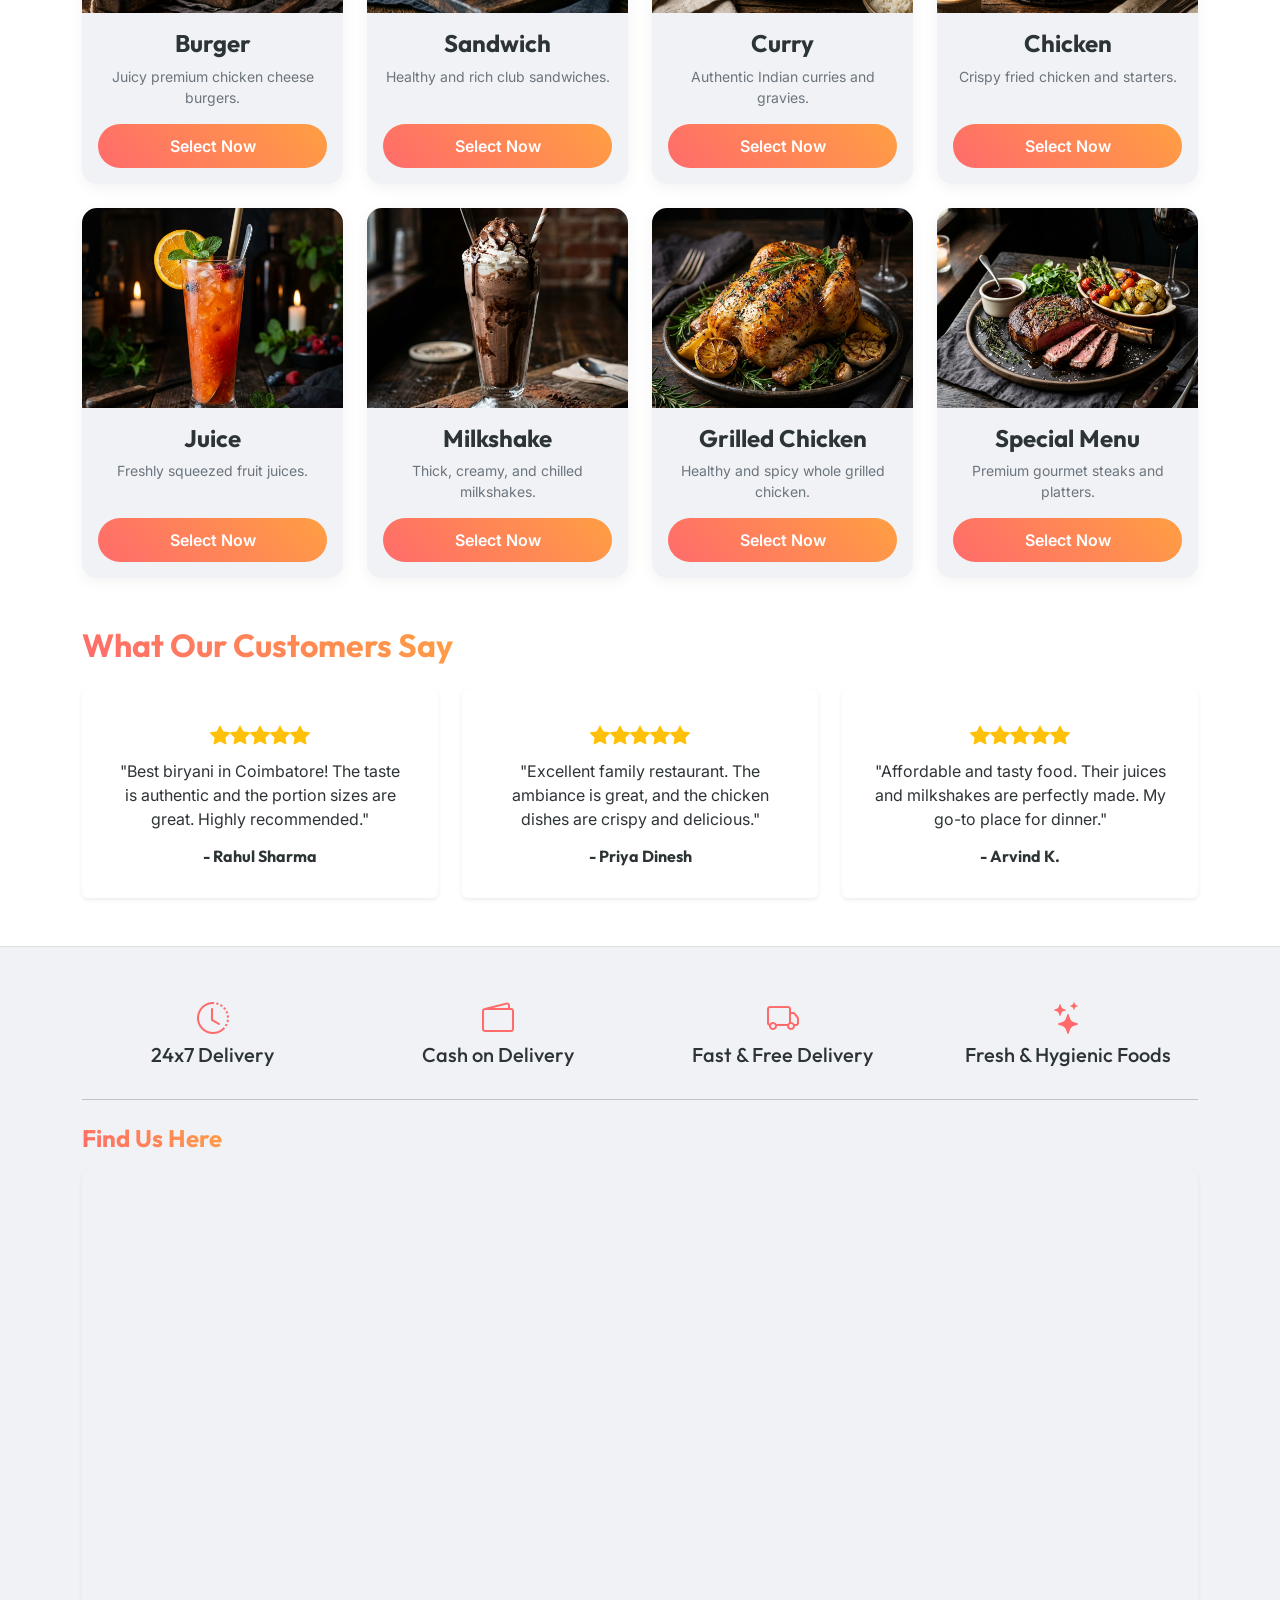
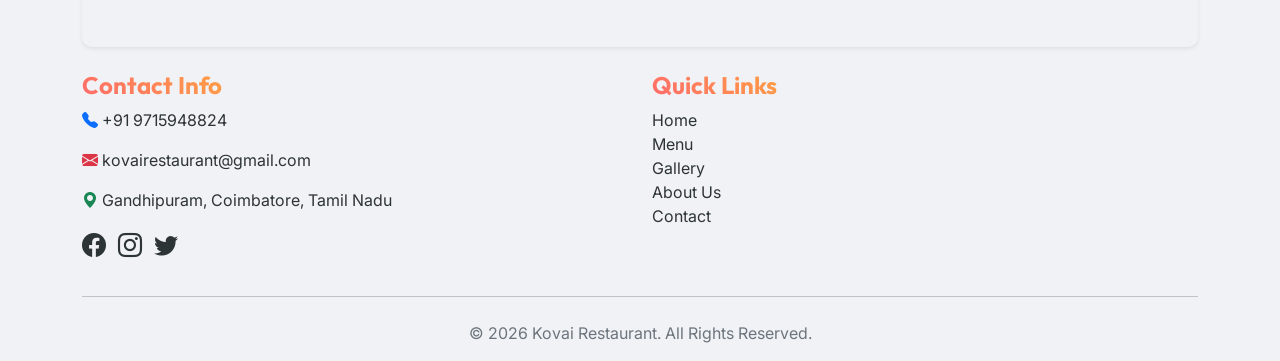
==== commit 13227c71: "Fixed SEO URLs" ====
--- a/index.html
+++ b/index.html
@@ -4,23 +4,24 @@
 <head>
 <meta charset="utf-8"/>
 <meta content="width=device-width, initial-scale=1.0" name="viewport"/>
+<meta name="google-site-verification" content="ELDPk_pyn-L6vB3DJoH5Mw2kCPDqXev_P2zQwCmK9Zw" />
 <title>Kovai Restaurant | Best Restaurant in Coimbatore</title>
 <meta content="Experience the best Biryani and premium dining at Kovai Restaurant in Gandhipuram, Coimbatore. Family restaurant, fresh food, and 24x7 delivery." name="description"/>
 <meta content="Best Restaurant in Coimbatore, Best Biryani in Gandhipuram, Family Restaurant in Coimbatore, Food Delivery in Coimbatore, Restaurant Near Me, Kovai Restaurant, Premium Dining" name="keywords"/>
 <meta content="Kovai Restaurant" name="author"/>
 <meta content="index, follow" name="robots"/>
-<link href="https://kovairestaurant.com/index.html" rel="canonical"/>
+<link href="https://kovai-restaurant.vercel.app/index.html" rel="canonical"/>
 <!-- Open Graph Tags -->
 <meta content="Kovai Restaurant | Best Restaurant in Coimbatore" property="og:title"/>
 <meta content="Experience the best Biryani and premium dining at Kovai Restaurant in Gandhipuram, Coimbatore. Family restaurant, fresh food, and 24x7 delivery." property="og:description"/>
-<meta content="https://kovairestaurant.com/images/chicken_1778911981600.png" property="og:image"/>
-<meta content="https://kovairestaurant.com/index.html" property="og:url"/>
+<meta content="https://kovai-restaurant.vercel.app/images/chicken_1778911981600.png" property="og:image"/>
+<meta content="https://kovai-restaurant.vercel.app/index.html" property="og:url"/>
 <meta content="restaurant.restaurant" property="og:type"/>
 <!-- Twitter Card Tags -->
 <meta content="summary_large_image" name="twitter:card"/>
 <meta content="Kovai Restaurant | Best Restaurant in Coimbatore" name="twitter:title"/>
 <meta content="Experience the best Biryani and premium dining at Kovai Restaurant in Gandhipuram, Coimbatore. Family restaurant, fresh food, and 24x7 delivery." name="twitter:description"/>
-<meta content="https://kovairestaurant.com/images/chicken_1778911981600.png" name="twitter:image"/>
+<meta content="https://kovai-restaurant.vercel.app/images/chicken_1778911981600.png" name="twitter:image"/>
 <!-- Preconnect for Performance -->
 <link href="https://fonts.googleapis.com" rel="preconnect"/>
 <link crossorigin="" href="https://fonts.gstatic.com" rel="preconnect"/>
@@ -30,9 +31,9 @@
       "@context": "https://schema.org",
       "@type": "Restaurant",
       "name": "Kovai Restaurant",
-      "image": "https://kovairestaurant.com/images/chicken_1778911981600.png",
-      "@id": "https://kovairestaurant.com",
-      "url": "https://kovairestaurant.com",
+      "image": "https://kovai-restaurant.vercel.app/images/chicken_1778911981600.png",
+      "@id": "https://kovai-restaurant.vercel.app",
+      "url": "https://kovai-restaurant.vercel.app",
       "telephone": "+91 8754678824",
       "address": {
         "@type": "PostalAddress",
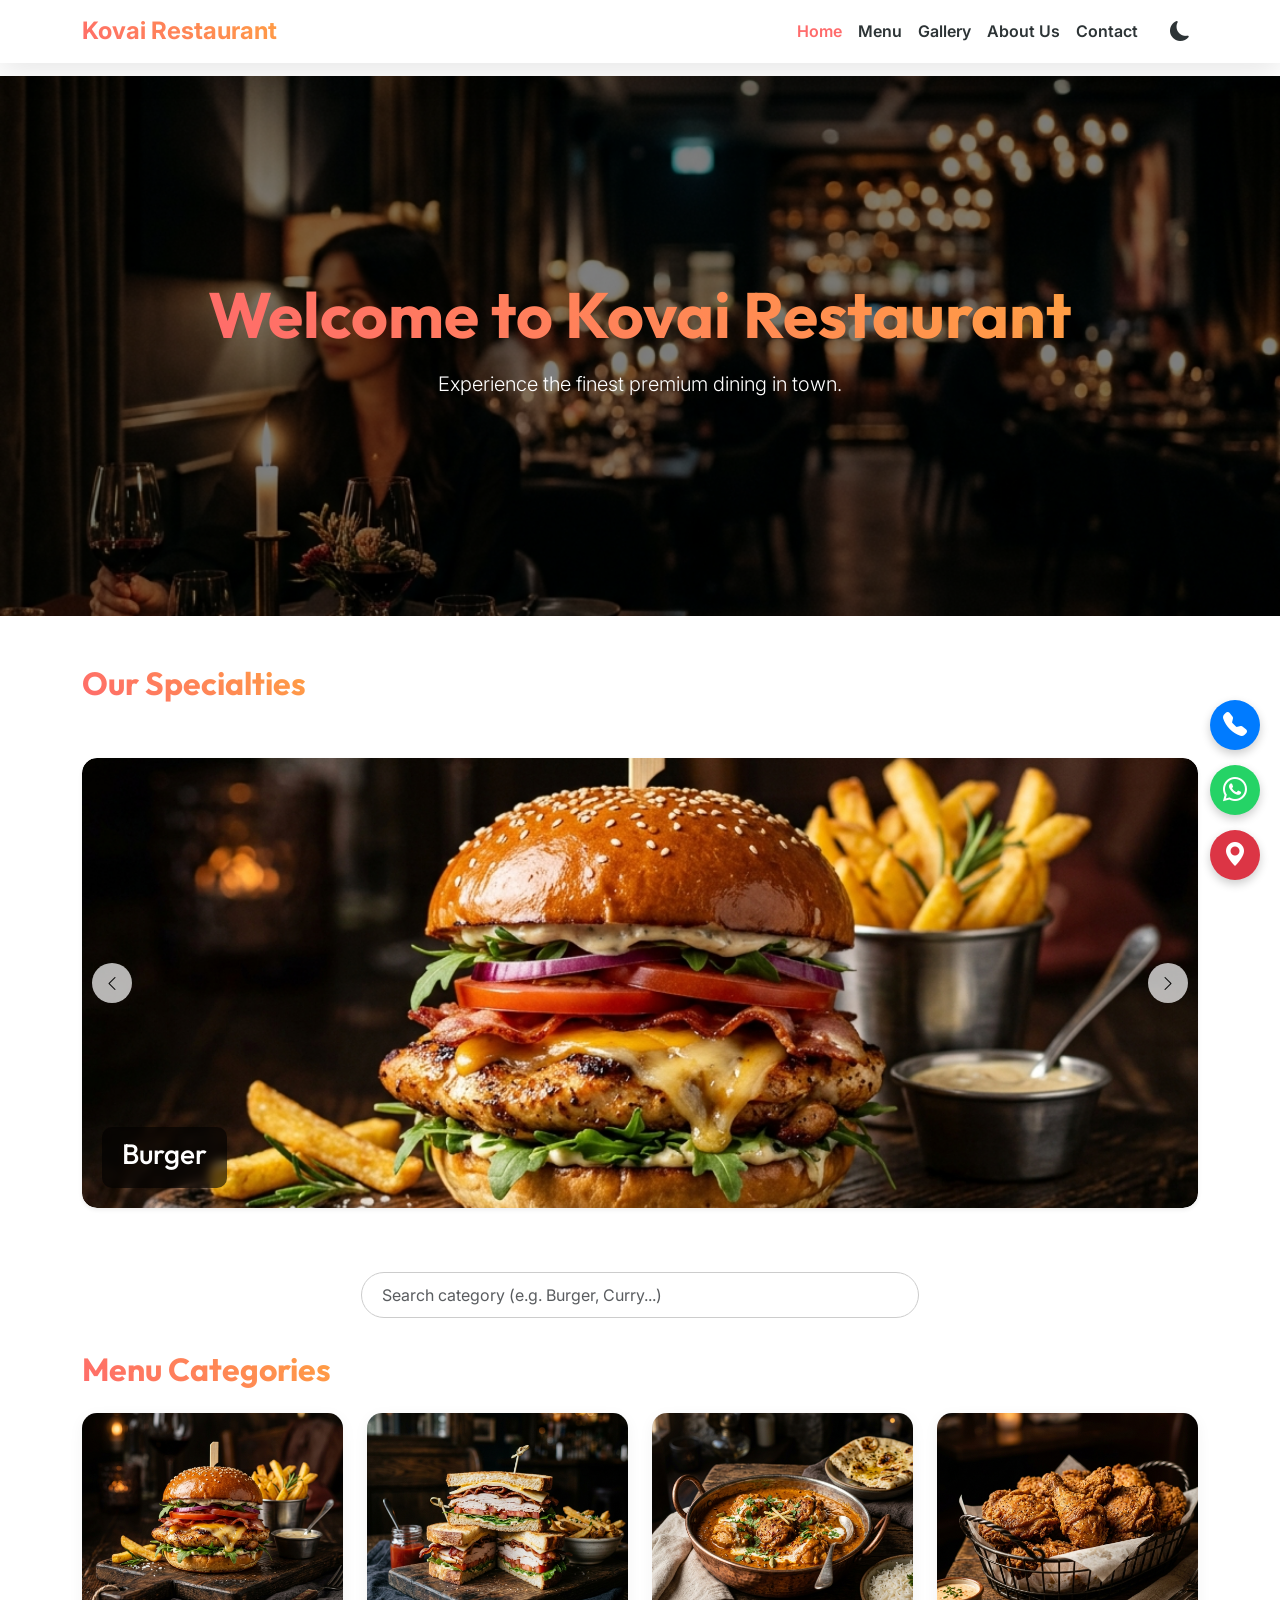
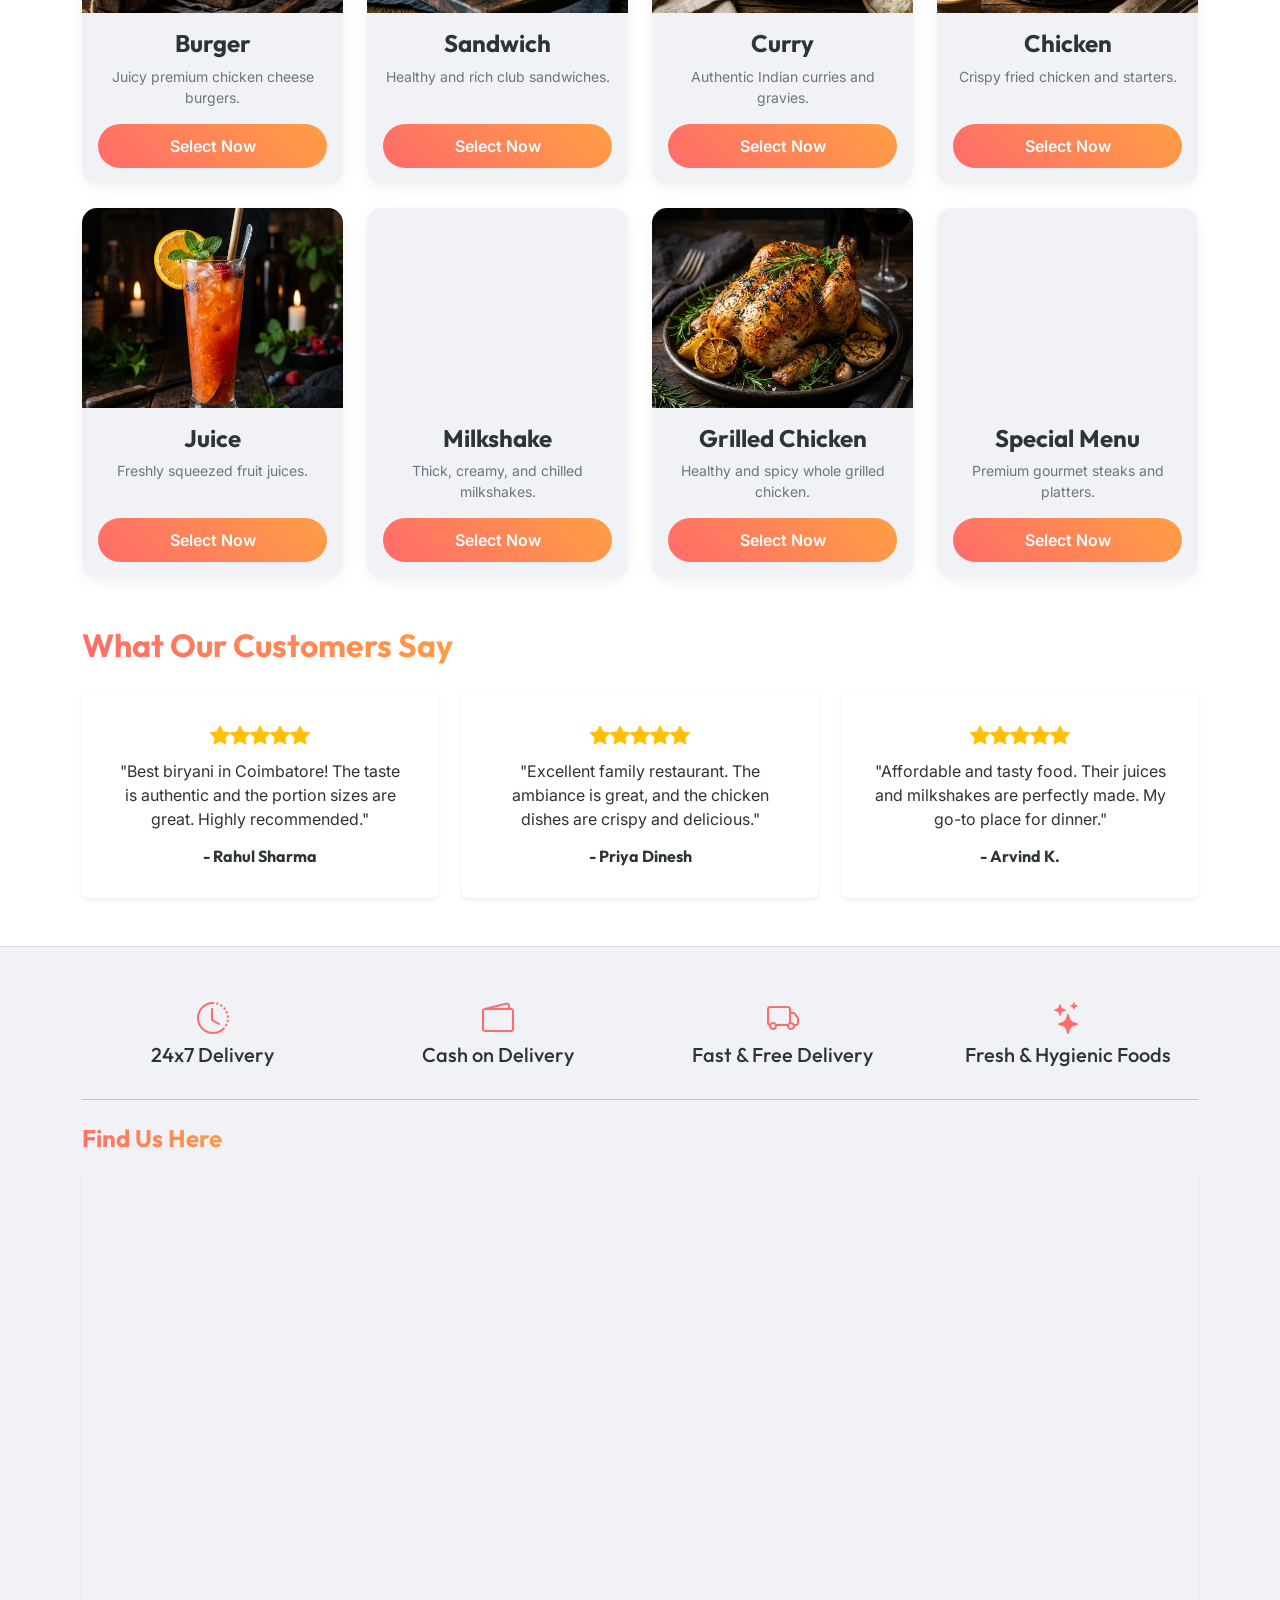
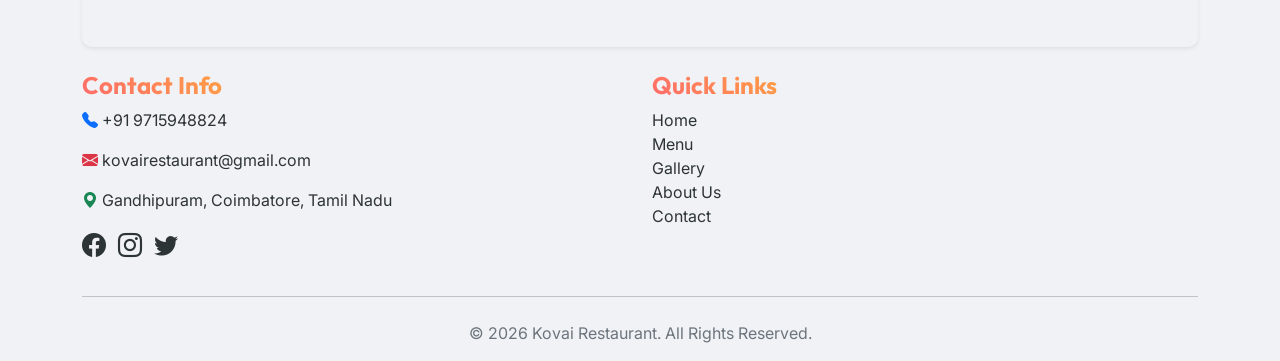
==== commit dd74d17f: "Update changes" ====
--- a/index.html
+++ b/index.html
@@ -2,6 +2,7 @@
 
 <html lang="en">
 <head>
+<link rel="icon" type="image/png" href="images/burger_1778911920595.png">
 <meta charset="utf-8"/>
 <meta content="width=device-width, initial-scale=1.0" name="viewport"/>
 <meta name="google-site-verification" content="ELDPk_pyn-L6vB3DJoH5Mw2kCPDqXev_P2zQwCmK9Zw" />
